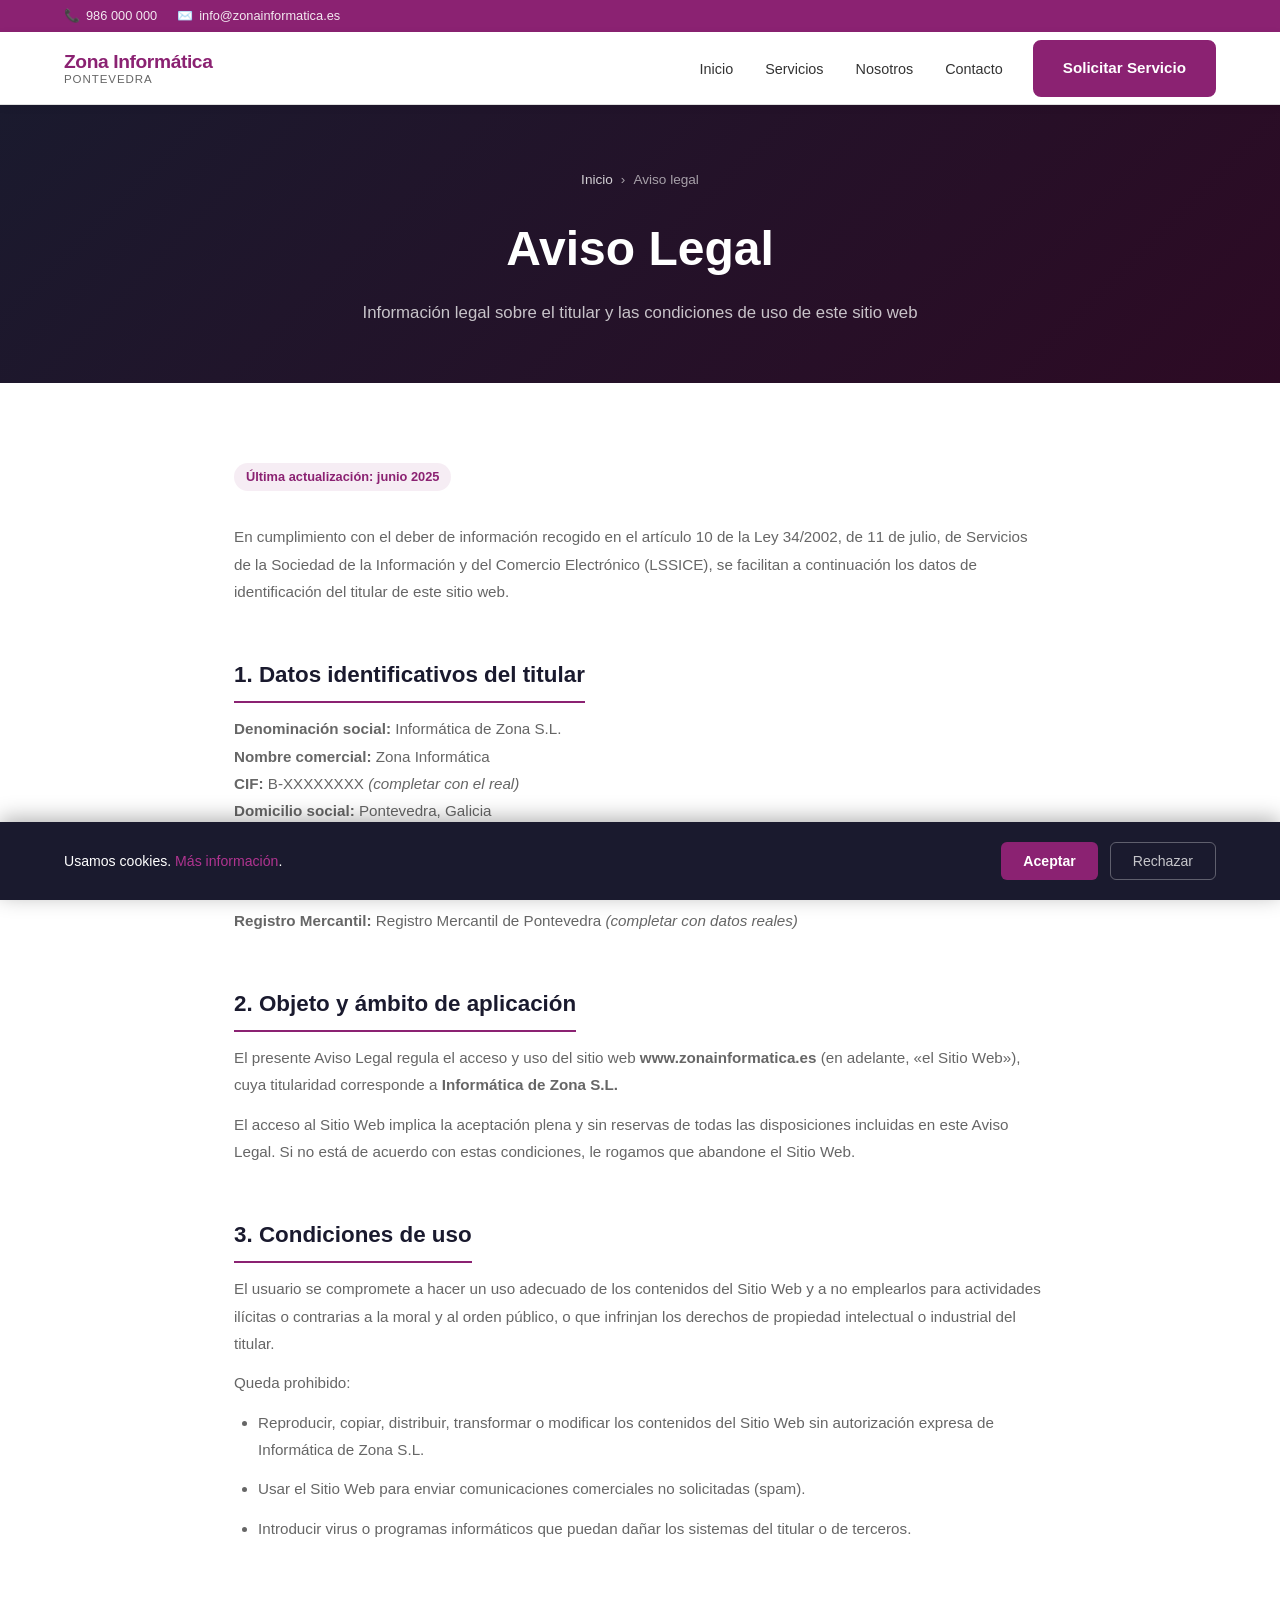
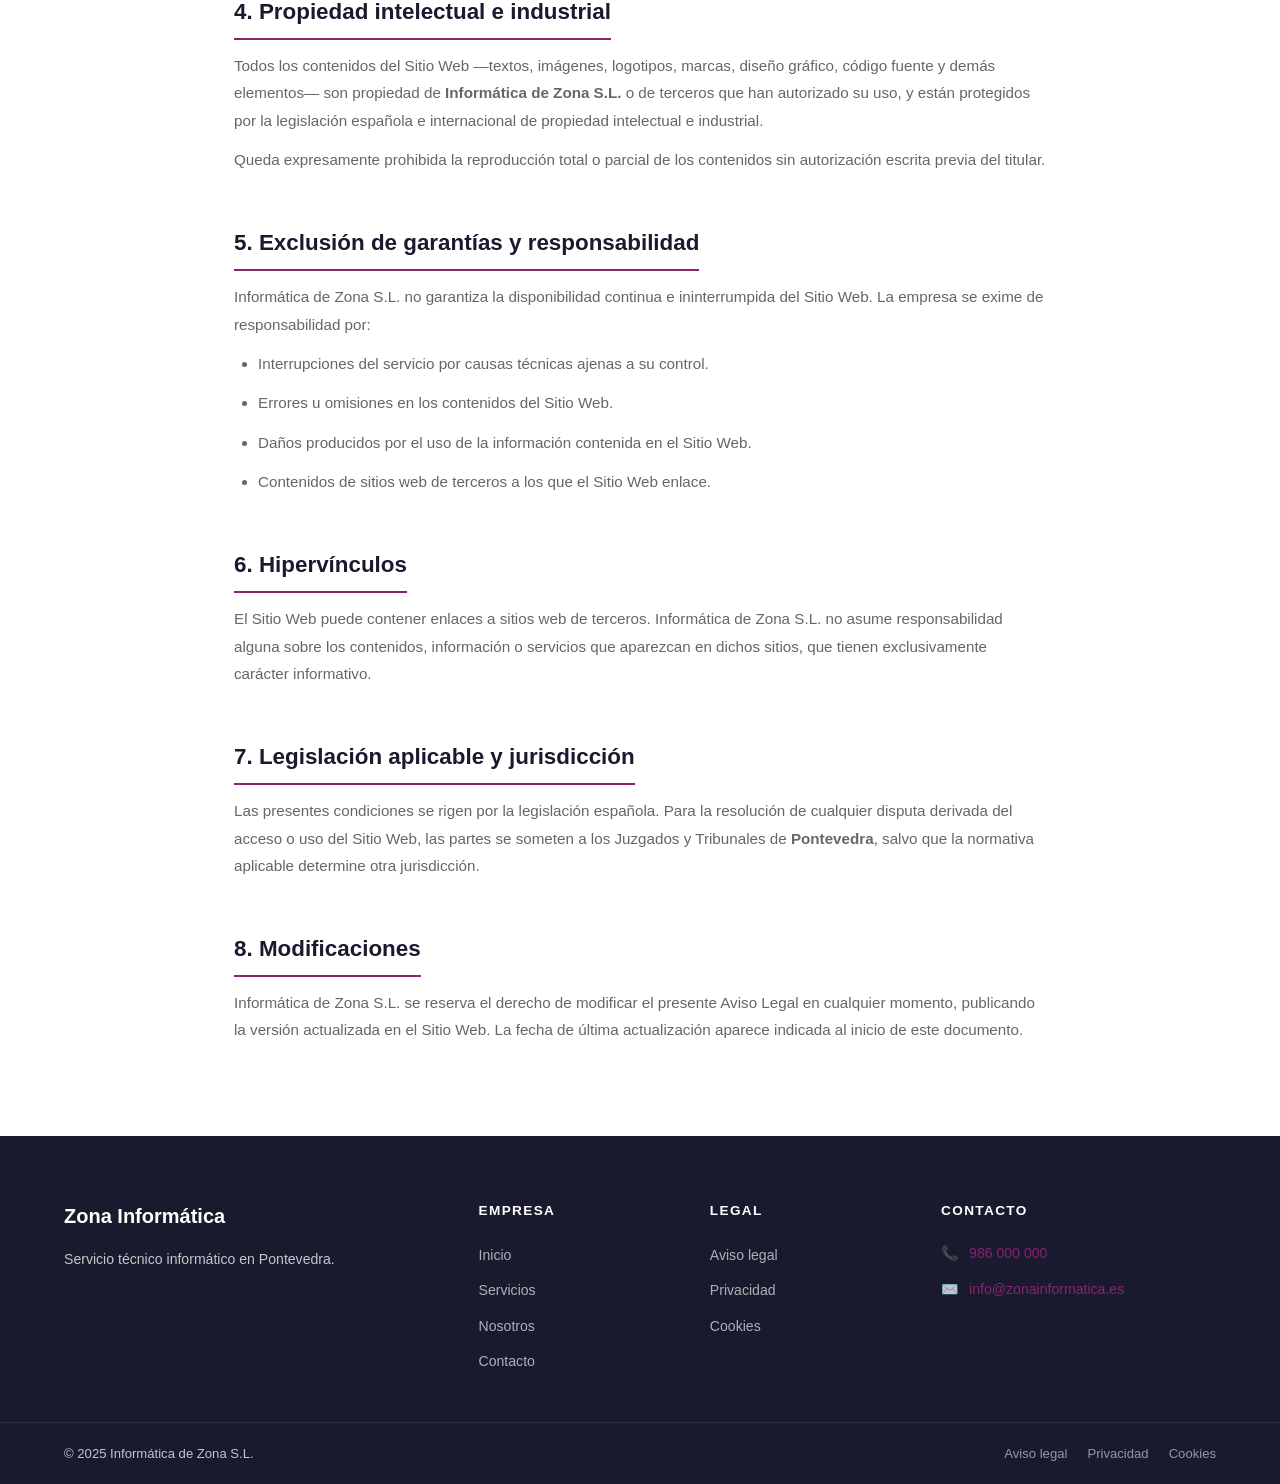
==== aviso-legal.html @ a635acf9 "Sitio web completo Zona Informática Pontevedra – Kit Digital Sitio web estático para Informática de " ====
<!DOCTYPE html>
<html lang="es">
<head>
  <meta charset="UTF-8">
  <meta name="viewport" content="width=device-width, initial-scale=1.0">
  <meta name="description" content="Aviso legal de Zona Informática Pontevedra (Informática de Zona S.L.). Información legal sobre la empresa, condiciones de uso y responsabilidades.">
  <meta name="robots" content="noindex, follow">
  <link rel="canonical" href="https://www.zonainformatica.es/aviso-legal.html">
  <link rel="stylesheet" href="css/style.css">
  <title>Aviso Legal | Zona Informática Pontevedra</title>
</head>
<body>

  <a class="skip-link" href="#main-content">Saltar al contenido principal</a>

  <div class="topbar">
    <div class="container">
      <div class="topbar__inner">
        <div class="topbar__contacts">
          <span class="topbar__item">📞 <a href="tel:+34986000000">986 000 000</a></span>
          <span class="topbar__item">✉️ <a href="mailto:info@zonainformatica.es">info@zonainformatica.es</a></span>
        </div>
      </div>
    </div>
  </div>

  <header class="site-header">
    <div class="container">
      <nav class="navbar" role="navigation" aria-label="Navegación principal">
        <a href="index.html" class="navbar__brand" aria-label="Zona Informática Pontevedra – Inicio">
          <img src="img/logo.png" alt="Logotipo Zona Informática" class="navbar__logo" width="48" height="48" onerror="this.style.display='none'">
          <div class="navbar__brand-text">
            <span class="navbar__brand-name">Zona Informática</span>
            <span class="navbar__brand-sub">Pontevedra</span>
          </div>
        </a>
        <button class="navbar__toggle" id="navToggle" aria-controls="mainNav" aria-expanded="false" aria-label="Abrir menú">
          <span></span><span></span><span></span>
        </button>
        <ul class="navbar__nav" id="mainNav">
          <li><a href="index.html" class="navbar__link">Inicio</a></li>
          <li><a href="servicios.html" class="navbar__link">Servicios</a></li>
          <li><a href="sobre-nosotros.html" class="navbar__link">Nosotros</a></li>
          <li><a href="contacto.html" class="navbar__link">Contacto</a></li>
          <li class="navbar__cta"><a href="contacto.html" class="btn btn--primary">Solicitar Servicio</a></li>
        </ul>
      </nav>
    </div>
  </header>

  <main id="main-content">

    <section class="page-hero">
      <div class="container">
        <nav class="page-hero__breadcrumb" aria-label="Ruta de navegación">
          <a href="index.html">Inicio</a>
          <span aria-hidden="true">›</span>
          <span aria-current="page">Aviso legal</span>
        </nav>
        <h1 class="page-hero__title">Aviso Legal</h1>
        <p class="page-hero__subtitle">Información legal sobre el titular y las condiciones de uso de este sitio web</p>
      </div>
    </section>

    <div class="legal-content">
      <span class="legal-update">Última actualización: junio 2025</span>

      <p>En cumplimiento con el deber de información recogido en el artículo 10 de la Ley 34/2002, de 11 de julio, de Servicios de la Sociedad de la Información y del Comercio Electrónico (LSSICE), se facilitan a continuación los datos de identificación del titular de este sitio web.</p>

      <h2>1. Datos identificativos del titular</h2>
      <p>
        <strong>Denominación social:</strong> Informática de Zona S.L.<br>
        <strong>Nombre comercial:</strong> Zona Informática<br>
        <strong>CIF:</strong> B-XXXXXXXX <em>(completar con el real)</em><br>
        <strong>Domicilio social:</strong> Pontevedra, Galicia<br>
        <strong>Teléfono:</strong> 986 000 000<br>
        <strong>Email:</strong> <a href="mailto:info@zonainformatica.es">info@zonainformatica.es</a><br>
        <strong>Sitio web:</strong> <a href="https://www.zonainformatica.es">www.zonainformatica.es</a><br>
        <strong>Registro Mercantil:</strong> Registro Mercantil de Pontevedra <em>(completar con datos reales)</em>
      </p>

      <h2>2. Objeto y ámbito de aplicación</h2>
      <p>El presente Aviso Legal regula el acceso y uso del sitio web <strong>www.zonainformatica.es</strong> (en adelante, «el Sitio Web»), cuya titularidad corresponde a <strong>Informática de Zona S.L.</strong></p>
      <p>El acceso al Sitio Web implica la aceptación plena y sin reservas de todas las disposiciones incluidas en este Aviso Legal. Si no está de acuerdo con estas condiciones, le rogamos que abandone el Sitio Web.</p>

      <h2>3. Condiciones de uso</h2>
      <p>El usuario se compromete a hacer un uso adecuado de los contenidos del Sitio Web y a no emplearlos para actividades ilícitas o contrarias a la moral y al orden público, o que infrinjan los derechos de propiedad intelectual o industrial del titular.</p>
      <p>Queda prohibido:</p>
      <ul>
        <li>Reproducir, copiar, distribuir, transformar o modificar los contenidos del Sitio Web sin autorización expresa de Informática de Zona S.L.</li>
        <li>Usar el Sitio Web para enviar comunicaciones comerciales no solicitadas (spam).</li>
        <li>Introducir virus o programas informáticos que puedan dañar los sistemas del titular o de terceros.</li>
      </ul>

      <h2>4. Propiedad intelectual e industrial</h2>
      <p>Todos los contenidos del Sitio Web —textos, imágenes, logotipos, marcas, diseño gráfico, código fuente y demás elementos— son propiedad de <strong>Informática de Zona S.L.</strong> o de terceros que han autorizado su uso, y están protegidos por la legislación española e internacional de propiedad intelectual e industrial.</p>
      <p>Queda expresamente prohibida la reproducción total o parcial de los contenidos sin autorización escrita previa del titular.</p>

      <h2>5. Exclusión de garantías y responsabilidad</h2>
      <p>Informática de Zona S.L. no garantiza la disponibilidad continua e ininterrumpida del Sitio Web. La empresa se exime de responsabilidad por:</p>
      <ul>
        <li>Interrupciones del servicio por causas técnicas ajenas a su control.</li>
        <li>Errores u omisiones en los contenidos del Sitio Web.</li>
        <li>Daños producidos por el uso de la información contenida en el Sitio Web.</li>
        <li>Contenidos de sitios web de terceros a los que el Sitio Web enlace.</li>
      </ul>

      <h2>6. Hipervínculos</h2>
      <p>El Sitio Web puede contener enlaces a sitios web de terceros. Informática de Zona S.L. no asume responsabilidad alguna sobre los contenidos, información o servicios que aparezcan en dichos sitios, que tienen exclusivamente carácter informativo.</p>

      <h2>7. Legislación aplicable y jurisdicción</h2>
      <p>Las presentes condiciones se rigen por la legislación española. Para la resolución de cualquier disputa derivada del acceso o uso del Sitio Web, las partes se someten a los Juzgados y Tribunales de <strong>Pontevedra</strong>, salvo que la normativa aplicable determine otra jurisdicción.</p>

      <h2>8. Modificaciones</h2>
      <p>Informática de Zona S.L. se reserva el derecho de modificar el presente Aviso Legal en cualquier momento, publicando la versión actualizada en el Sitio Web. La fecha de última actualización aparece indicada al inicio de este documento.</p>
    </div>

  </main>

  <footer class="site-footer">
    <div class="container">
      <div class="footer__main">
        <div class="footer__brand">
          <img src="img/logo.png" alt="Zona Informática" class="footer__logo" width="52" height="52" onerror="this.style.display='none'">
          <div class="footer__brand-name">Zona Informática</div>
          <p class="footer__tagline">Servicio técnico informático en Pontevedra.</p>
        </div>
        <div>
          <h3 class="footer__col-title">Empresa</h3>
          <ul class="footer__links">
            <li><a href="index.html">Inicio</a></li>
            <li><a href="servicios.html">Servicios</a></li>
            <li><a href="sobre-nosotros.html">Nosotros</a></li>
            <li><a href="contacto.html">Contacto</a></li>
          </ul>
        </div>
        <div>
          <h3 class="footer__col-title">Legal</h3>
          <ul class="footer__links">
            <li><a href="aviso-legal.html">Aviso legal</a></li>
            <li><a href="politica-privacidad.html">Privacidad</a></li>
            <li><a href="politica-cookies.html">Cookies</a></li>
          </ul>
        </div>
        <div>
          <h3 class="footer__col-title">Contacto</h3>
          <div class="footer__contact-items">
            <div class="footer__contact-item"><span aria-hidden="true">📞</span><a href="tel:+34986000000">986 000 000</a></div>
            <div class="footer__contact-item"><span aria-hidden="true">✉️</span><a href="mailto:info@zonainformatica.es">info@zonainformatica.es</a></div>
          </div>
        </div>
      </div>
    </div>
    <div class="footer__bottom">
      <div class="container">
        <div class="footer__bottom-inner">
          <p class="footer__copyright">© 2025 Informática de Zona S.L.</p>
          <nav class="footer__legal-links" aria-label="Legal">
            <a href="aviso-legal.html">Aviso legal</a>
            <a href="politica-privacidad.html">Privacidad</a>
            <a href="politica-cookies.html">Cookies</a>
          </nav>
        </div>
      </div>
    </div>
  </footer>

  <div class="cookie-banner" id="cookieBanner" role="dialog" aria-label="Aviso de cookies">
    <div class="container">
      <div class="cookie-banner__inner">
        <p class="cookie-banner__text">Usamos cookies. <a href="politica-cookies.html">Más información</a>.</p>
        <div class="cookie-banner__actions">
          <button class="btn--cookie-accept" id="cookieAccept">Aceptar</button>
          <button class="btn--cookie-reject" id="cookieReject">Rechazar</button>
        </div>
      </div>
    </div>
  </div>

  <script src="js/main.js"></script>
</body>
</html>
---- css/style.css ----
/* =============================================
   ZONA INFORMÁTICA PONTEVEDRA - Stylesheet
   Kit Digital - Sitio Web y Presencia Básica
   ============================================= */

/* --- Variables --- */
:root {
  --color-primary: #8B2272;
  --color-primary-dark: #6a1857;
  --color-primary-light: #b03490;
  --color-secondary: #5a5a5a;
  --color-accent: #c0306e;
  --color-white: #ffffff;
  --color-light: #f5f5f7;
  --color-dark: #1a1a2e;
  --color-text: #333333;
  --color-muted: #666666;
  --color-border: #e0e0e0;
  --font-main: 'Segoe UI', Roboto, Arial, sans-serif;
  --shadow-sm: 0 2px 8px rgba(0,0,0,0.08);
  --shadow-md: 0 4px 20px rgba(0,0,0,0.12);
  --shadow-lg: 0 8px 40px rgba(0,0,0,0.16);
  --radius: 8px;
  --transition: 0.3s ease;
  --max-width: 1200px;
}

/* --- Reset & Base --- */
*, *::before, *::after { box-sizing: border-box; margin: 0; padding: 0; }

html {
  scroll-behavior: smooth;
  font-size: 16px;
}

body {
  font-family: var(--font-main);
  color: var(--color-text);
  background: var(--color-white);
  line-height: 1.6;
}

img { max-width: 100%; height: auto; display: block; }
a { color: var(--color-primary); text-decoration: none; transition: color var(--transition); }
a:hover { color: var(--color-primary-dark); }
a:focus-visible { outline: 3px solid var(--color-primary); outline-offset: 2px; border-radius: 3px; }

ul { list-style: none; }

.sr-only {
  position: absolute; width: 1px; height: 1px;
  padding: 0; margin: -1px; overflow: hidden;
  clip: rect(0,0,0,0); border: 0;
}

/* --- Layout --- */
.container {
  width: 100%;
  max-width: var(--max-width);
  margin: 0 auto;
  padding: 0 24px;
}

.section { padding: 80px 0; }
.section--light { background: var(--color-light); }
.section--dark { background: var(--color-dark); color: var(--color-white); }
.section--primary { background: var(--color-primary); color: var(--color-white); }

.section__header { text-align: center; margin-bottom: 56px; }
.section__label {
  display: inline-block;
  font-size: 0.8rem;
  font-weight: 700;
  letter-spacing: 0.12em;
  text-transform: uppercase;
  color: var(--color-primary);
  background: rgba(139, 34, 114, 0.1);
  padding: 4px 14px;
  border-radius: 20px;
  margin-bottom: 12px;
}
.section--dark .section__label,
.section--primary .section__label {
  color: var(--color-white);
  background: rgba(255,255,255,0.15);
}

.section__title {
  font-size: clamp(1.8rem, 3vw, 2.4rem);
  font-weight: 700;
  color: var(--color-dark);
  line-height: 1.25;
  margin-bottom: 16px;
}
.section--dark .section__title,
.section--primary .section__title { color: var(--color-white); }

.section__subtitle {
  font-size: 1.05rem;
  color: var(--color-muted);
  max-width: 600px;
  margin: 0 auto;
}
.section--dark .section__subtitle,
.section--primary .section__subtitle { color: rgba(255,255,255,0.8); }

/* --- Buttons --- */
.btn {
  display: inline-flex;
  align-items: center;
  gap: 8px;
  padding: 14px 28px;
  border-radius: var(--radius);
  font-size: 0.95rem;
  font-weight: 600;
  cursor: pointer;
  transition: all var(--transition);
  border: 2px solid transparent;
  text-align: center;
  white-space: nowrap;
}

.btn--primary {
  background: var(--color-primary);
  color: var(--color-white);
  border-color: var(--color-primary);
}
.btn--primary:hover {
  background: var(--color-primary-dark);
  border-color: var(--color-primary-dark);
  color: var(--color-white);
  transform: translateY(-2px);
  box-shadow: var(--shadow-md);
}

.btn--outline {
  background: transparent;
  color: var(--color-white);
  border-color: var(--color-white);
}
.btn--outline:hover {
  background: var(--color-white);
  color: var(--color-primary);
  transform: translateY(-2px);
}

.btn--outline-dark {
  background: transparent;
  color: var(--color-primary);
  border-color: var(--color-primary);
}
.btn--outline-dark:hover {
  background: var(--color-primary);
  color: var(--color-white);
  transform: translateY(-2px);
}

.btn--lg { padding: 16px 36px; font-size: 1rem; }

/* --- Header / Navbar --- */
.site-header {
  position: sticky;
  top: 0;
  z-index: 1000;
  background: var(--color-white);
  border-bottom: 1px solid var(--color-border);
  box-shadow: var(--shadow-sm);
}

.navbar {
  display: flex;
  align-items: center;
  justify-content: space-between;
  height: 72px;
}

.navbar__brand {
  display: flex;
  align-items: center;
  gap: 12px;
  text-decoration: none;
}

.navbar__logo {
  width: 48px;
  height: 48px;
  object-fit: contain;
}

.navbar__brand-text { line-height: 1.2; }

.navbar__brand-name {
  display: block;
  font-size: 1.2rem;
  font-weight: 800;
  color: var(--color-primary);
  letter-spacing: -0.02em;
}

.navbar__brand-sub {
  display: block;
  font-size: 0.72rem;
  color: var(--color-muted);
  letter-spacing: 0.08em;
  text-transform: uppercase;
}

.navbar__nav { display: flex; align-items: center; gap: 4px; }

.navbar__link {
  padding: 8px 14px;
  border-radius: 6px;
  font-size: 0.9rem;
  font-weight: 500;
  color: var(--color-text);
  transition: all var(--transition);
}
.navbar__link:hover,
.navbar__link.active {
  background: rgba(139, 34, 114, 0.08);
  color: var(--color-primary);
}

.navbar__cta { margin-left: 12px; }

.navbar__toggle {
  display: none;
  flex-direction: column;
  gap: 5px;
  background: none;
  border: none;
  cursor: pointer;
  padding: 8px;
  border-radius: 6px;
}
.navbar__toggle span {
  display: block;
  width: 24px;
  height: 2px;
  background: var(--color-dark);
  border-radius: 2px;
  transition: all var(--transition);
}
.navbar__toggle[aria-expanded="true"] span:nth-child(1) { transform: translateY(7px) rotate(45deg); }
.navbar__toggle[aria-expanded="true"] span:nth-child(2) { opacity: 0; }
.navbar__toggle[aria-expanded="true"] span:nth-child(3) { transform: translateY(-7px) rotate(-45deg); }

/* --- Top bar --- */
.topbar {
  background: var(--color-primary);
  color: var(--color-white);
  font-size: 0.8rem;
  padding: 6px 0;
}
.topbar__inner {
  display: flex;
  align-items: center;
  justify-content: space-between;
  flex-wrap: wrap;
  gap: 8px;
}
.topbar a { color: var(--color-white); opacity: 0.9; }
.topbar a:hover { opacity: 1; }
.topbar__contacts { display: flex; gap: 20px; flex-wrap: wrap; }
.topbar__item { display: flex; align-items: center; gap: 6px; }
.topbar__social { display: flex; gap: 12px; }

/* --- Hero --- */
.hero {
  background: linear-gradient(135deg, var(--color-dark) 0%, #2d0a24 50%, var(--color-primary-dark) 100%);
  color: var(--color-white);
  padding: 100px 0 80px;
  position: relative;
  overflow: hidden;
}

.hero::before {
  content: '';
  position: absolute;
  top: -50%;
  right: -10%;
  width: 700px;
  height: 700px;
  background: radial-gradient(circle, rgba(139,34,114,0.3) 0%, transparent 70%);
  pointer-events: none;
}

.hero::after {
  content: '';
  position: absolute;
  bottom: -20%;
  left: -5%;
  width: 400px;
  height: 400px;
  background: radial-gradient(circle, rgba(192,48,110,0.15) 0%, transparent 70%);
  pointer-events: none;
}

.hero__inner {
  display: grid;
  grid-template-columns: 1fr 1fr;
  gap: 64px;
  align-items: center;
  position: relative;
  z-index: 1;
}

.hero__badge {
  display: inline-flex;
  align-items: center;
  gap: 8px;
  background: rgba(255,255,255,0.1);
  border: 1px solid rgba(255,255,255,0.2);
  padding: 6px 16px;
  border-radius: 20px;
  font-size: 0.8rem;
  font-weight: 600;
  letter-spacing: 0.06em;
  text-transform: uppercase;
  margin-bottom: 20px;
}

.hero__badge-dot {
  width: 8px;
  height: 8px;
  border-radius: 50%;
  background: #4ade80;
  box-shadow: 0 0 6px #4ade80;
  animation: pulse 2s infinite;
}

@keyframes pulse {
  0%, 100% { opacity: 1; }
  50% { opacity: 0.5; }
}

.hero__title {
  font-size: clamp(2rem, 4vw, 3.2rem);
  font-weight: 800;
  line-height: 1.15;
  margin-bottom: 20px;
  letter-spacing: -0.02em;
}

.hero__title em {
  font-style: normal;
  color: var(--color-primary-light);
}

.hero__text {
  font-size: 1.1rem;
  color: rgba(255,255,255,0.8);
  margin-bottom: 36px;
  max-width: 520px;
}

.hero__actions { display: flex; gap: 16px; flex-wrap: wrap; }

.hero__visual {
  display: flex;
  justify-content: center;
  align-items: center;
}

.hero__card-grid {
  display: grid;
  grid-template-columns: 1fr 1fr;
  gap: 16px;
  width: 100%;
  max-width: 420px;
}

.hero__stat-card {
  background: rgba(255,255,255,0.08);
  border: 1px solid rgba(255,255,255,0.12);
  border-radius: 12px;
  padding: 24px 20px;
  backdrop-filter: blur(10px);
  text-align: center;
}

.hero__stat-card:first-child {
  grid-column: 1 / -1;
  display: flex;
  align-items: center;
  gap: 16px;
  text-align: left;
  padding: 20px 24px;
}

.hero__stat-icon {
  font-size: 2rem;
  line-height: 1;
}

.hero__stat-number {
  font-size: 2rem;
  font-weight: 800;
  color: var(--color-white);
  line-height: 1;
}

.hero__stat-label {
  font-size: 0.8rem;
  color: rgba(255,255,255,0.65);
  margin-top: 4px;
}

/* --- Services Grid --- */
.services__grid {
  display: grid;
  grid-template-columns: repeat(3, 1fr);
  gap: 28px;
}

.service-card {
  background: var(--color-white);
  border: 1px solid var(--color-border);
  border-radius: 12px;
  padding: 36px 28px;
  transition: all var(--transition);
  position: relative;
  overflow: hidden;
}

.service-card::before {
  content: '';
  position: absolute;
  top: 0; left: 0; right: 0;
  height: 4px;
  background: var(--color-primary);
  transform: scaleX(0);
  transition: transform var(--transition);
  transform-origin: left;
}

.service-card:hover {
  border-color: rgba(139,34,114,0.3);
  box-shadow: var(--shadow-md);
  transform: translateY(-4px);
}

.service-card:hover::before { transform: scaleX(1); }

.service-card__icon {
  width: 60px;
  height: 60px;
  background: rgba(139,34,114,0.1);
  border-radius: 12px;
  display: flex;
  align-items: center;
  justify-content: center;
  font-size: 1.8rem;
  margin-bottom: 20px;
}

.service-card__title {
  font-size: 1.15rem;
  font-weight: 700;
  color: var(--color-dark);
  margin-bottom: 10px;
}

.service-card__text {
  font-size: 0.9rem;
  color: var(--color-muted);
  line-height: 1.65;
  margin-bottom: 20px;
}

.service-card__link {
  font-size: 0.88rem;
  font-weight: 600;
  color: var(--color-primary);
  display: inline-flex;
  align-items: center;
  gap: 4px;
}
.service-card__link:hover { gap: 8px; }

/* --- Why Us --- */
.why-grid {
  display: grid;
  grid-template-columns: 1fr 1fr;
  gap: 64px;
  align-items: center;
}

.why__features { display: flex; flex-direction: column; gap: 24px; }

.why__feature {
  display: flex;
  gap: 20px;
  padding: 20px;
  border-radius: var(--radius);
  transition: background var(--transition);
}
.why__feature:hover { background: rgba(139,34,114,0.05); }

.why__feature-icon {
  width: 48px;
  height: 48px;
  background: rgba(139,34,114,0.1);
  border-radius: 10px;
  display: flex;
  align-items: center;
  justify-content: center;
  font-size: 1.4rem;
  flex-shrink: 0;
}

.why__feature-title {
  font-size: 1rem;
  font-weight: 700;
  color: var(--color-dark);
  margin-bottom: 4px;
}

.why__feature-text { font-size: 0.9rem; color: var(--color-muted); }

.why__image {
  border-radius: 16px;
  overflow: hidden;
  box-shadow: var(--shadow-lg);
  background: linear-gradient(135deg, var(--color-primary) 0%, var(--color-dark) 100%);
  min-height: 420px;
  display: flex;
  align-items: center;
  justify-content: center;
  position: relative;
}

.why__image-placeholder {
  text-align: center;
  color: rgba(255,255,255,0.7);
  padding: 40px;
}

.why__image-placeholder .icon { font-size: 5rem; margin-bottom: 16px; }
.why__image-placeholder p { font-size: 1rem; }

/* --- Stats / Numbers --- */
.stats__grid {
  display: grid;
  grid-template-columns: repeat(4, 1fr);
  gap: 2px;
  border-radius: 12px;
  overflow: hidden;
  box-shadow: var(--shadow-md);
}

.stat-item {
  background: rgba(255,255,255,0.1);
  padding: 40px 24px;
  text-align: center;
}

.stat-item__number {
  font-size: 2.8rem;
  font-weight: 800;
  color: var(--color-white);
  line-height: 1;
  margin-bottom: 8px;
}

.stat-item__label {
  font-size: 0.85rem;
  color: rgba(255,255,255,0.75);
  font-weight: 500;
}

/* --- Testimonials --- */
.testimonials__grid {
  display: grid;
  grid-template-columns: repeat(3, 1fr);
  gap: 28px;
}

.testimonial-card {
  background: var(--color-white);
  border: 1px solid var(--color-border);
  border-radius: 12px;
  padding: 32px 28px;
  box-shadow: var(--shadow-sm);
}

.testimonial-card__stars {
  color: #f59e0b;
  font-size: 1rem;
  margin-bottom: 16px;
  letter-spacing: 2px;
}

.testimonial-card__text {
  font-size: 0.92rem;
  color: var(--color-text);
  line-height: 1.7;
  margin-bottom: 20px;
  font-style: italic;
}

.testimonial-card__author {
  display: flex;
  align-items: center;
  gap: 12px;
}

.testimonial-card__avatar {
  width: 44px;
  height: 44px;
  border-radius: 50%;
  background: var(--color-primary);
  display: flex;
  align-items: center;
  justify-content: center;
  color: white;
  font-weight: 700;
  font-size: 1rem;
  flex-shrink: 0;
}

.testimonial-card__name {
  font-weight: 700;
  font-size: 0.9rem;
  color: var(--color-dark);
}

.testimonial-card__role {
  font-size: 0.8rem;
  color: var(--color-muted);
}

/* --- CTA Banner --- */
.cta-banner {
  background: linear-gradient(135deg, var(--color-primary) 0%, var(--color-primary-dark) 100%);
  padding: 80px 0;
  text-align: center;
  color: var(--color-white);
}

.cta-banner__title {
  font-size: clamp(1.8rem, 3vw, 2.6rem);
  font-weight: 800;
  margin-bottom: 16px;
}

.cta-banner__text {
  font-size: 1.05rem;
  color: rgba(255,255,255,0.85);
  margin-bottom: 36px;
  max-width: 560px;
  margin-left: auto;
  margin-right: auto;
}

.cta-banner__actions { display: flex; justify-content: center; gap: 16px; flex-wrap: wrap; }

/* --- Contact Form --- */
.contact__grid {
  display: grid;
  grid-template-columns: 1fr 1.6fr;
  gap: 64px;
  align-items: start;
}

.contact__info { display: flex; flex-direction: column; gap: 32px; }

.contact__info-item { display: flex; gap: 16px; }

.contact__info-icon {
  width: 48px;
  height: 48px;
  background: rgba(139,34,114,0.1);
  border-radius: 10px;
  display: flex;
  align-items: center;
  justify-content: center;
  font-size: 1.3rem;
  flex-shrink: 0;
}

.contact__info-label {
  font-size: 0.8rem;
  font-weight: 700;
  text-transform: uppercase;
  letter-spacing: 0.08em;
  color: var(--color-primary);
  margin-bottom: 4px;
}

.contact__info-value {
  font-size: 0.95rem;
  color: var(--color-text);
  line-height: 1.5;
}

.contact__form {
  background: var(--color-white);
  border: 1px solid var(--color-border);
  border-radius: 16px;
  padding: 40px;
  box-shadow: var(--shadow-sm);
}

.form__row { display: grid; grid-template-columns: 1fr 1fr; gap: 20px; }
.form__group { display: flex; flex-direction: column; gap: 6px; margin-bottom: 20px; }
.form__group:last-child { margin-bottom: 0; }

.form__label {
  font-size: 0.85rem;
  font-weight: 600;
  color: var(--color-dark);
}

.form__label--required::after {
  content: ' *';
  color: var(--color-primary);
}

.form__input,
.form__select,
.form__textarea {
  width: 100%;
  padding: 12px 16px;
  border: 1.5px solid var(--color-border);
  border-radius: var(--radius);
  font-size: 0.95rem;
  font-family: var(--font-main);
  color: var(--color-text);
  background: var(--color-white);
  transition: border-color var(--transition), box-shadow var(--transition);
  -webkit-appearance: none;
}

.form__input:focus,
.form__select:focus,
.form__textarea:focus {
  outline: none;
  border-color: var(--color-primary);
  box-shadow: 0 0 0 3px rgba(139,34,114,0.12);
}

.form__textarea { resize: vertical; min-height: 140px; }

.form__checkbox-group { display: flex; align-items: flex-start; gap: 10px; }
.form__checkbox { width: 18px; height: 18px; accent-color: var(--color-primary); flex-shrink: 0; margin-top: 2px; cursor: pointer; }
.form__checkbox-label { font-size: 0.85rem; color: var(--color-muted); }

.form__submit { width: 100%; padding: 14px; font-size: 1rem; }

.form__success {
  display: none;
  background: #f0fdf4;
  border: 1px solid #bbf7d0;
  border-radius: var(--radius);
  padding: 16px 20px;
  color: #166534;
  font-size: 0.9rem;
  margin-top: 16px;
}

/* --- Map --- */
.map-section { padding: 0; }
.map-section iframe { width: 100%; height: 400px; border: none; display: block; }

/* --- Page Hero --- */
.page-hero {
  background: linear-gradient(135deg, var(--color-dark) 0%, #2d0a24 100%);
  color: var(--color-white);
  padding: 64px 0 56px;
  text-align: center;
}

.page-hero__breadcrumb {
  display: flex;
  align-items: center;
  justify-content: center;
  gap: 8px;
  font-size: 0.85rem;
  color: rgba(255,255,255,0.6);
  margin-bottom: 20px;
}

.page-hero__breadcrumb a { color: rgba(255,255,255,0.8); }
.page-hero__breadcrumb a:hover { color: var(--color-white); }

.page-hero__title {
  font-size: clamp(2rem, 4vw, 3rem);
  font-weight: 800;
  margin-bottom: 12px;
}

.page-hero__subtitle {
  font-size: 1.05rem;
  color: rgba(255,255,255,0.75);
  max-width: 560px;
  margin: 0 auto;
}

/* --- About Section --- */
.about__intro {
  display: grid;
  grid-template-columns: 1fr 1fr;
  gap: 64px;
  align-items: center;
  margin-bottom: 80px;
}

.about__text h2 {
  font-size: clamp(1.8rem, 3vw, 2.4rem);
  font-weight: 800;
  color: var(--color-dark);
  margin-bottom: 20px;
  line-height: 1.25;
}

.about__text p {
  font-size: 1rem;
  color: var(--color-muted);
  line-height: 1.8;
  margin-bottom: 16px;
}

.about__image {
  border-radius: 16px;
  overflow: hidden;
  min-height: 360px;
  background: linear-gradient(135deg, var(--color-primary) 0%, var(--color-dark) 100%);
  display: flex;
  align-items: center;
  justify-content: center;
  box-shadow: var(--shadow-lg);
}

.about__values {
  display: grid;
  grid-template-columns: repeat(3, 1fr);
  gap: 28px;
}

.value-card {
  background: var(--color-white);
  border: 1px solid var(--color-border);
  border-radius: 12px;
  padding: 32px 24px;
  text-align: center;
  transition: all var(--transition);
}
.value-card:hover { box-shadow: var(--shadow-md); transform: translateY(-4px); }

.value-card__icon {
  font-size: 2.5rem;
  margin-bottom: 16px;
}

.value-card__title {
  font-size: 1.05rem;
  font-weight: 700;
  color: var(--color-dark);
  margin-bottom: 8px;
}

.value-card__text { font-size: 0.88rem; color: var(--color-muted); line-height: 1.7; }

/* --- Services Detail Page --- */
.services-detail__grid {
  display: grid;
  grid-template-columns: repeat(2, 1fr);
  gap: 32px;
}

.service-detail-card {
  background: var(--color-white);
  border: 1px solid var(--color-border);
  border-radius: 16px;
  padding: 40px 36px;
  transition: all var(--transition);
}
.service-detail-card:hover { box-shadow: var(--shadow-md); border-color: rgba(139,34,114,0.3); }

.service-detail-card__header {
  display: flex;
  align-items: center;
  gap: 16px;
  margin-bottom: 20px;
}

.service-detail-card__icon {
  width: 64px;
  height: 64px;
  background: rgba(139,34,114,0.1);
  border-radius: 14px;
  display: flex;
  align-items: center;
  justify-content: center;
  font-size: 2rem;
  flex-shrink: 0;
}

.service-detail-card__title {
  font-size: 1.2rem;
  font-weight: 700;
  color: var(--color-dark);
}

.service-detail-card__text {
  font-size: 0.92rem;
  color: var(--color-muted);
  line-height: 1.75;
  margin-bottom: 24px;
}

.service-detail-card__list { display: flex; flex-direction: column; gap: 8px; }

.service-detail-card__list li {
  display: flex;
  align-items: flex-start;
  gap: 10px;
  font-size: 0.88rem;
  color: var(--color-text);
}

.service-detail-card__list li::before {
  content: '✓';
  color: var(--color-primary);
  font-weight: 700;
  flex-shrink: 0;
  margin-top: 1px;
}

/* --- Legal / Privacy Pages --- */
.legal-content {
  max-width: 860px;
  margin: 0 auto;
  padding: 80px 24px;
}

.legal-content h2 {
  font-size: 1.4rem;
  font-weight: 700;
  color: var(--color-dark);
  margin-top: 40px;
  margin-bottom: 12px;
  padding-bottom: 8px;
  border-bottom: 2px solid var(--color-primary);
  display: inline-block;
}

.legal-content h3 {
  font-size: 1.1rem;
  font-weight: 700;
  color: var(--color-dark);
  margin-top: 24px;
  margin-bottom: 8px;
}

.legal-content p,
.legal-content li {
  font-size: 0.95rem;
  color: var(--color-muted);
  line-height: 1.8;
  margin-bottom: 12px;
}

.legal-content ul { list-style: disc; padding-left: 24px; }
.legal-content table {
  width: 100%;
  border-collapse: collapse;
  margin: 24px 0;
  font-size: 0.88rem;
}
.legal-content th, .legal-content td {
  border: 1px solid var(--color-border);
  padding: 10px 14px;
  text-align: left;
}
.legal-content th {
  background: var(--color-light);
  font-weight: 700;
  color: var(--color-dark);
}

.legal-update {
  display: inline-block;
  background: rgba(139,34,114,0.08);
  color: var(--color-primary);
  padding: 4px 12px;
  border-radius: 20px;
  font-size: 0.8rem;
  font-weight: 600;
  margin-bottom: 32px;
}

/* --- Footer --- */
.site-footer {
  background: var(--color-dark);
  color: rgba(255,255,255,0.75);
}

.footer__main {
  padding: 64px 0 48px;
  display: grid;
  grid-template-columns: 2fr 1fr 1fr 1.5fr;
  gap: 48px;
}

.footer__brand { display: flex; flex-direction: column; gap: 16px; }

.footer__logo {
  width: 52px;
  height: 52px;
  object-fit: contain;
  filter: brightness(1.5);
}

.footer__brand-name {
  font-size: 1.25rem;
  font-weight: 800;
  color: var(--color-white);
}

.footer__tagline { font-size: 0.88rem; line-height: 1.6; max-width: 280px; }

.footer__social { display: flex; gap: 12px; margin-top: 8px; }

.footer__social-link {
  width: 38px;
  height: 38px;
  background: rgba(255,255,255,0.08);
  border-radius: 8px;
  display: flex;
  align-items: center;
  justify-content: center;
  color: rgba(255,255,255,0.75);
  font-size: 1rem;
  transition: all var(--transition);
  text-decoration: none;
}
.footer__social-link:hover { background: var(--color-primary); color: var(--color-white); }

.footer__col-title {
  font-size: 0.85rem;
  font-weight: 700;
  text-transform: uppercase;
  letter-spacing: 0.1em;
  color: var(--color-white);
  margin-bottom: 20px;
}

.footer__links { display: flex; flex-direction: column; gap: 10px; }

.footer__links a {
  font-size: 0.88rem;
  color: rgba(255,255,255,0.65);
  transition: color var(--transition);
}
.footer__links a:hover { color: var(--color-primary-light); }

.footer__contact-items { display: flex; flex-direction: column; gap: 14px; }

.footer__contact-item { display: flex; gap: 10px; font-size: 0.88rem; }
.footer__contact-icon { flex-shrink: 0; opacity: 0.6; margin-top: 1px; }

.footer__bottom {
  border-top: 1px solid rgba(255,255,255,0.08);
  padding: 20px 0;
}

.footer__bottom-inner {
  display: flex;
  align-items: center;
  justify-content: space-between;
  flex-wrap: wrap;
  gap: 12px;
}

.footer__copyright { font-size: 0.82rem; }

.footer__legal-links {
  display: flex;
  gap: 20px;
  flex-wrap: wrap;
}

.footer__legal-links a {
  font-size: 0.82rem;
  color: rgba(255,255,255,0.55);
}
.footer__legal-links a:hover { color: rgba(255,255,255,0.9); }

/* --- Cookie Banner --- */
.cookie-banner {
  position: fixed;
  bottom: 0;
  left: 0;
  right: 0;
  background: var(--color-dark);
  color: var(--color-white);
  padding: 20px 0;
  z-index: 9999;
  box-shadow: 0 -4px 20px rgba(0,0,0,0.3);
  transform: translateY(100%);
  transition: transform 0.4s ease;
}

.cookie-banner.is-visible { transform: translateY(0); }

.cookie-banner__inner {
  display: flex;
  align-items: center;
  justify-content: space-between;
  gap: 24px;
  flex-wrap: wrap;
}

.cookie-banner__text { font-size: 0.88rem; line-height: 1.6; max-width: 640px; }
.cookie-banner__text a { color: var(--color-primary-light); }

.cookie-banner__actions { display: flex; gap: 12px; flex-shrink: 0; flex-wrap: wrap; }

.btn--cookie-accept {
  background: var(--color-primary);
  color: white;
  border: none;
  padding: 10px 22px;
  border-radius: 6px;
  font-size: 0.88rem;
  font-weight: 600;
  cursor: pointer;
  transition: background var(--transition);
}
.btn--cookie-accept:hover { background: var(--color-primary-dark); }

.btn--cookie-reject {
  background: transparent;
  color: rgba(255,255,255,0.75);
  border: 1px solid rgba(255,255,255,0.3);
  padding: 10px 22px;
  border-radius: 6px;
  font-size: 0.88rem;
  cursor: pointer;
  transition: all var(--transition);
}
.btn--cookie-reject:hover { border-color: rgba(255,255,255,0.7); color: white; }

/* --- Whatsapp Button --- */
.whatsapp-float {
  position: fixed;
  bottom: 80px;
  right: 28px;
  z-index: 999;
  width: 56px;
  height: 56px;
  background: #25d366;
  border-radius: 50%;
  display: flex;
  align-items: center;
  justify-content: center;
  box-shadow: 0 4px 16px rgba(37,211,102,0.4);
  text-decoration: none;
  font-size: 1.6rem;
  transition: transform var(--transition), box-shadow var(--transition);
}
.whatsapp-float:hover { transform: scale(1.1); box-shadow: 0 6px 24px rgba(37,211,102,0.5); }

/* --- Accessibility --- */
.skip-link {
  position: absolute;
  top: -100%;
  left: 12px;
  background: var(--color-primary);
  color: white;
  padding: 10px 18px;
  border-radius: 0 0 8px 8px;
  font-size: 0.9rem;
  font-weight: 600;
  z-index: 9999;
  text-decoration: none;
}
.skip-link:focus { top: 0; }

/* --- Responsive --- */
@media (max-width: 1024px) {
  .hero__inner { grid-template-columns: 1fr; gap: 48px; }
  .hero__visual { display: none; }
  .services__grid { grid-template-columns: repeat(2, 1fr); }
  .stats__grid { grid-template-columns: repeat(2, 1fr); }
  .why-grid { grid-template-columns: 1fr; }
  .why__image { min-height: 300px; }
  .testimonials__grid { grid-template-columns: repeat(2, 1fr); }
  .about__intro { grid-template-columns: 1fr; }
  .about__image { min-height: 280px; }
  .about__values { grid-template-columns: repeat(2, 1fr); }
  .services-detail__grid { grid-template-columns: 1fr; }
  .footer__main { grid-template-columns: 1fr 1fr; gap: 36px; }
  .contact__grid { grid-template-columns: 1fr; }
}

@media (max-width: 768px) {
  .topbar__social { display: none; }
  .navbar__nav { display: none; flex-direction: column; position: absolute; top: 72px; left: 0; right: 0; background: white; border-top: 1px solid var(--color-border); padding: 16px 24px; box-shadow: var(--shadow-md); gap: 4px; }
  .navbar__nav.is-open { display: flex; }
  .navbar__toggle { display: flex; }
  .navbar__cta { display: none; }
  .services__grid { grid-template-columns: 1fr; }
  .stats__grid { grid-template-columns: 1fr 1fr; }
  .testimonials__grid { grid-template-columns: 1fr; }
  .about__values { grid-template-columns: 1fr; }
  .footer__main { grid-template-columns: 1fr; gap: 32px; }
  .form__row { grid-template-columns: 1fr; }
  .hero__actions { flex-direction: column; align-items: flex-start; }
  .section { padding: 60px 0; }
  .contact__form { padding: 28px 20px; }
  .footer__bottom-inner { flex-direction: column; align-items: flex-start; }
  .cookie-banner__inner { flex-direction: column; align-items: flex-start; }
}

@media (max-width: 480px) {
  .stats__grid { grid-template-columns: 1fr; }
  .hero { padding: 72px 0 60px; }
}

/* --- Print --- */
@media print {
  .site-header, .site-footer, .cookie-banner, .whatsapp-float, .topbar { display: none; }
  body { font-size: 12pt; }
  a[href]::after { content: " (" attr(href) ")"; font-size: 0.8em; }
}
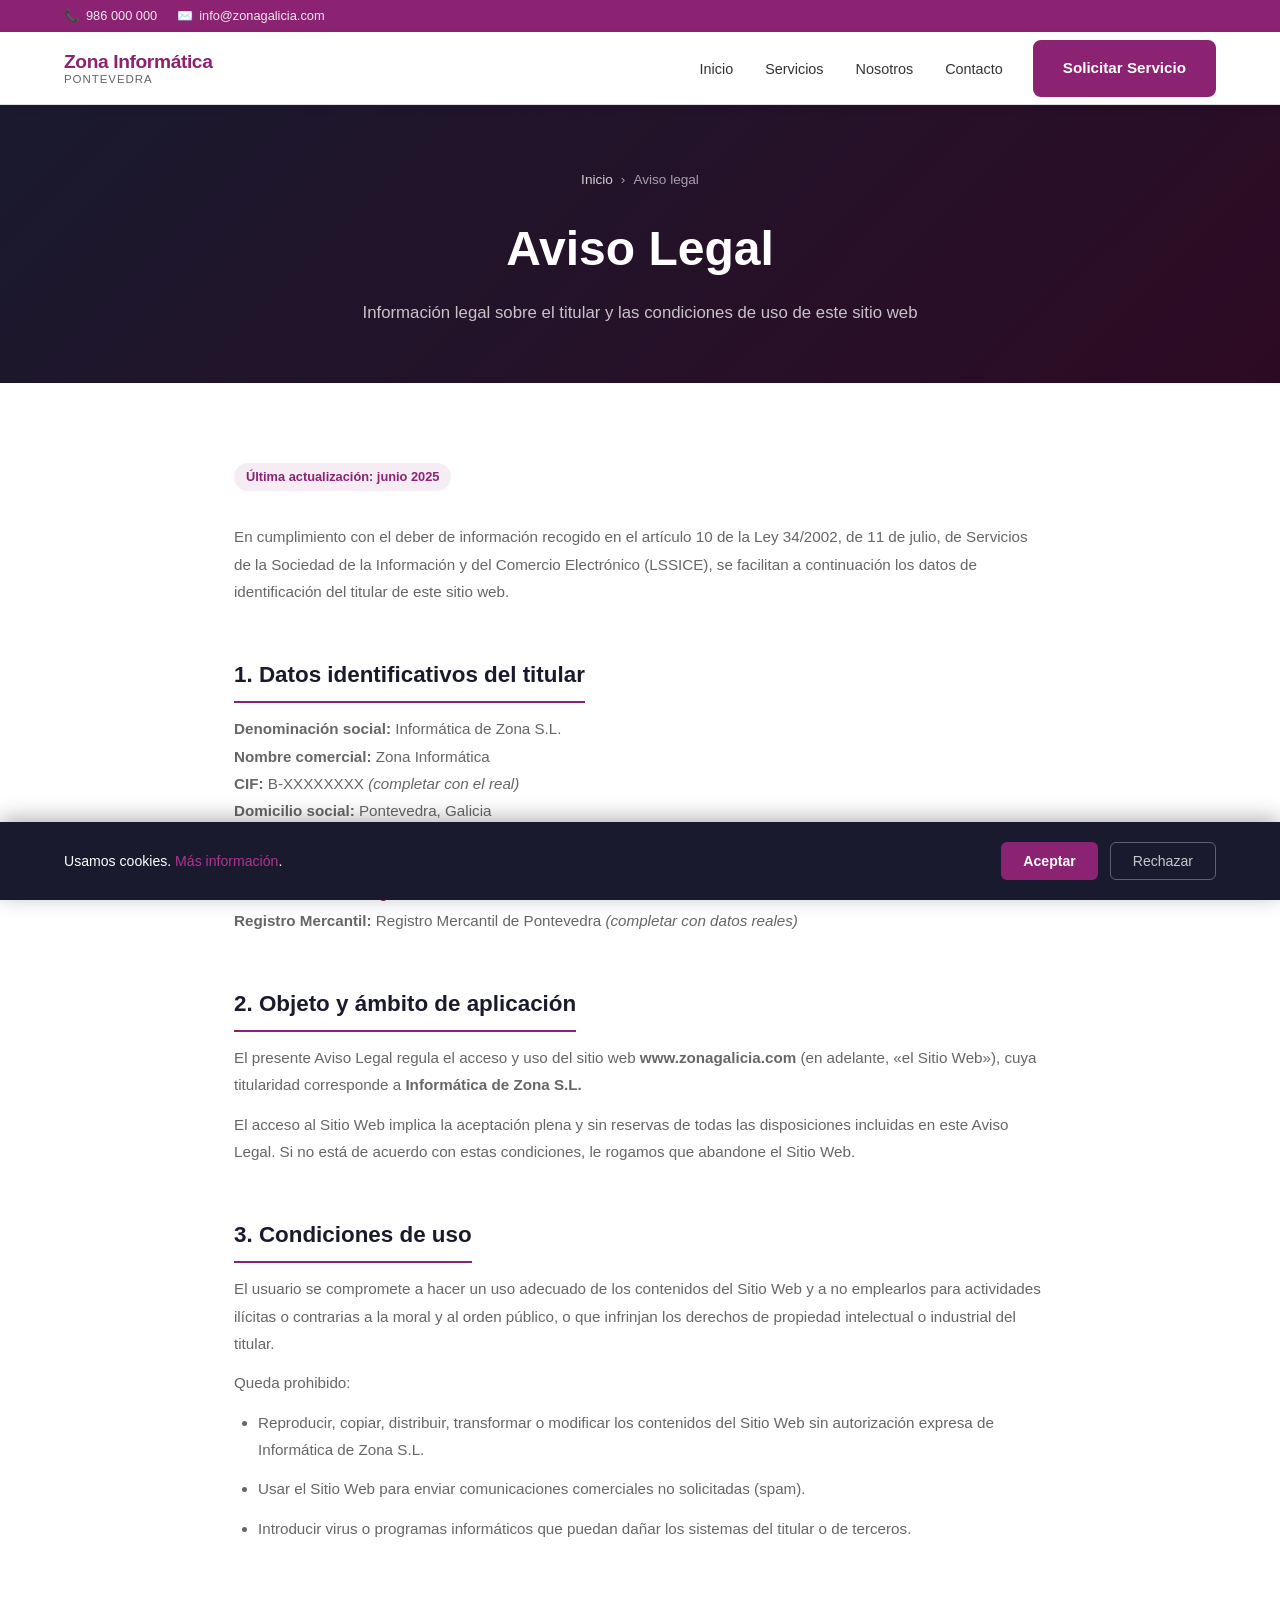
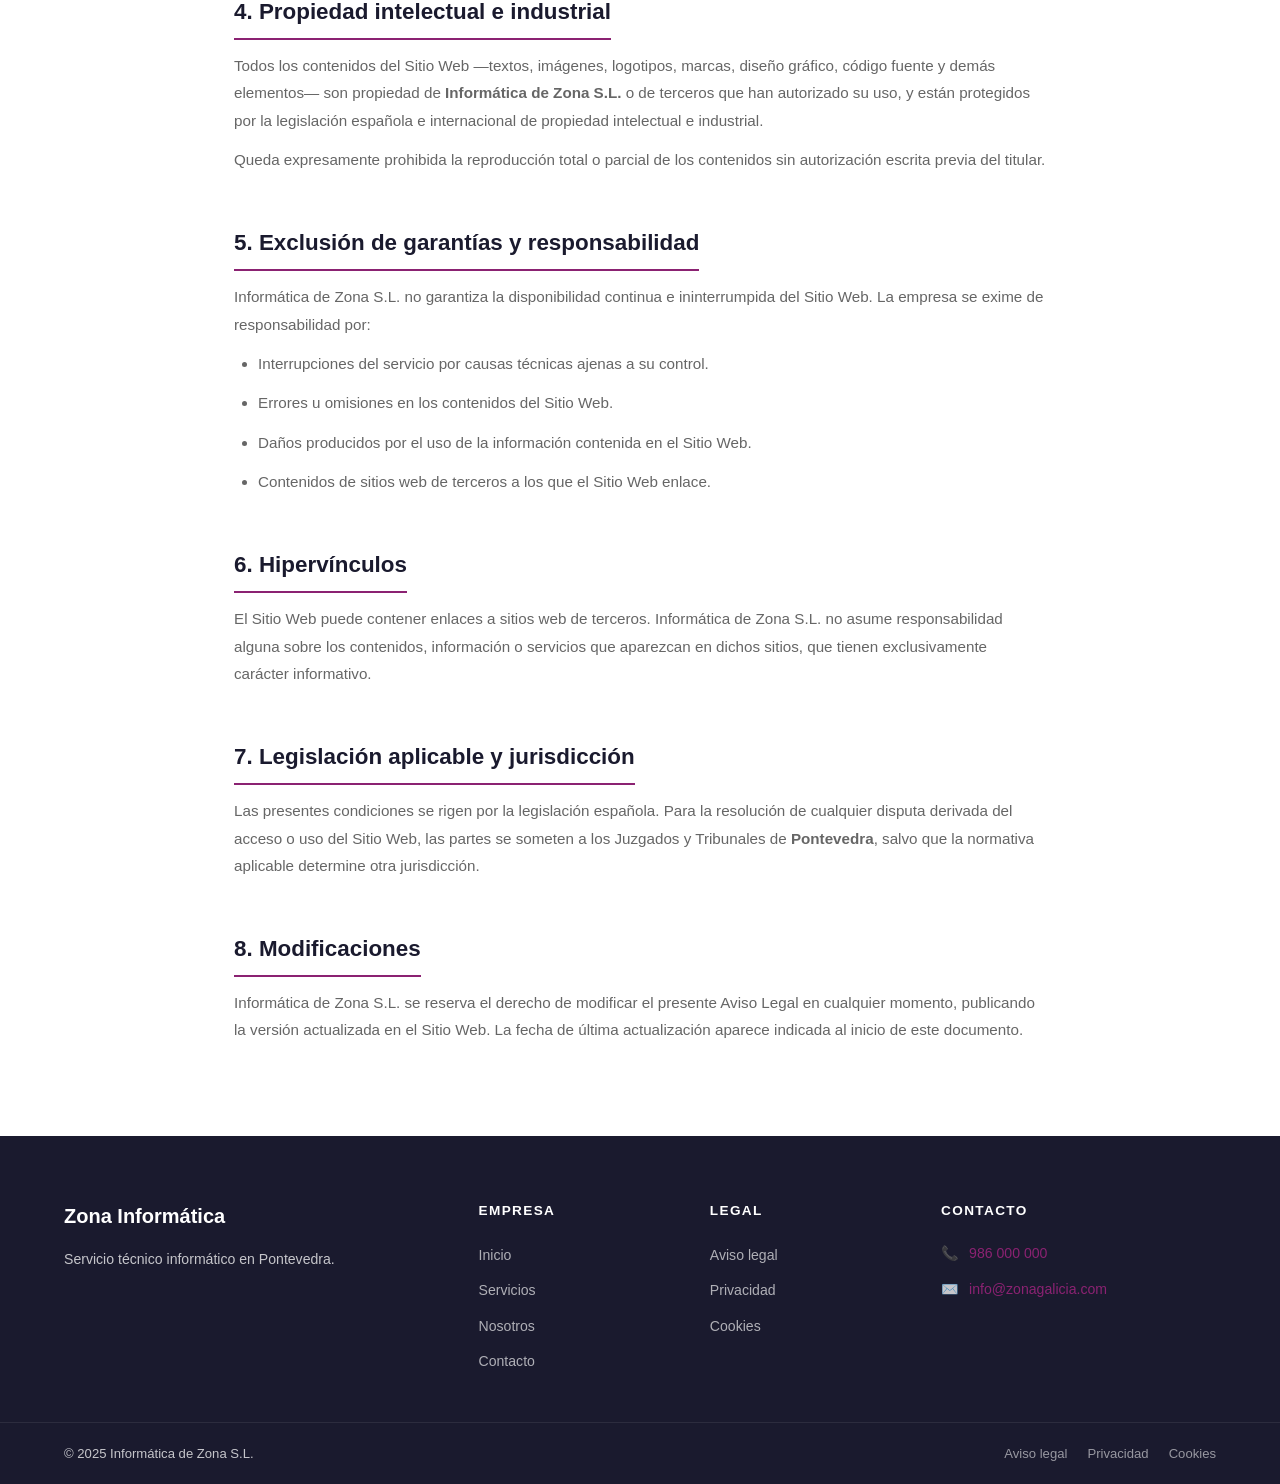
==== commit 4cf59fad: "Actualizar dominio de zonainformatica.es a zonagalicia.com Reemplazado el dominio en todos los archi" ====
--- a/aviso-legal.html
+++ b/aviso-legal.html
@@ -5,7 +5,7 @@
   <meta name="viewport" content="width=device-width, initial-scale=1.0">
   <meta name="description" content="Aviso legal de Zona Informática Pontevedra (Informática de Zona S.L.). Información legal sobre la empresa, condiciones de uso y responsabilidades.">
   <meta name="robots" content="noindex, follow">
-  <link rel="canonical" href="https://www.zonainformatica.es/aviso-legal.html">
+  <link rel="canonical" href="https://www.zonagalicia.com/aviso-legal.html">
   <link rel="stylesheet" href="css/style.css">
   <title>Aviso Legal | Zona Informática Pontevedra</title>
 </head>
@@ -18,7 +18,7 @@
       <div class="topbar__inner">
         <div class="topbar__contacts">
           <span class="topbar__item">📞 <a href="tel:+34986000000">986 000 000</a></span>
-          <span class="topbar__item">✉️ <a href="mailto:info@zonainformatica.es">info@zonainformatica.es</a></span>
+          <span class="topbar__item">✉️ <a href="mailto:info@zonagalicia.com">info@zonagalicia.com</a></span>
         </div>
       </div>
     </div>
@@ -74,13 +74,13 @@
         <strong>CIF:</strong> B-XXXXXXXX <em>(completar con el real)</em><br>
         <strong>Domicilio social:</strong> Pontevedra, Galicia<br>
         <strong>Teléfono:</strong> 986 000 000<br>
-        <strong>Email:</strong> <a href="mailto:info@zonainformatica.es">info@zonainformatica.es</a><br>
-        <strong>Sitio web:</strong> <a href="https://www.zonainformatica.es">www.zonainformatica.es</a><br>
+        <strong>Email:</strong> <a href="mailto:info@zonagalicia.com">info@zonagalicia.com</a><br>
+        <strong>Sitio web:</strong> <a href="https://www.zonagalicia.com">www.zonagalicia.com</a><br>
         <strong>Registro Mercantil:</strong> Registro Mercantil de Pontevedra <em>(completar con datos reales)</em>
       </p>
 
       <h2>2. Objeto y ámbito de aplicación</h2>
-      <p>El presente Aviso Legal regula el acceso y uso del sitio web <strong>www.zonainformatica.es</strong> (en adelante, «el Sitio Web»), cuya titularidad corresponde a <strong>Informática de Zona S.L.</strong></p>
+      <p>El presente Aviso Legal regula el acceso y uso del sitio web <strong>www.zonagalicia.com</strong> (en adelante, «el Sitio Web»), cuya titularidad corresponde a <strong>Informática de Zona S.L.</strong></p>
       <p>El acceso al Sitio Web implica la aceptación plena y sin reservas de todas las disposiciones incluidas en este Aviso Legal. Si no está de acuerdo con estas condiciones, le rogamos que abandone el Sitio Web.</p>
 
       <h2>3. Condiciones de uso</h2>
@@ -146,7 +146,7 @@
           <h3 class="footer__col-title">Contacto</h3>
           <div class="footer__contact-items">
             <div class="footer__contact-item"><span aria-hidden="true">📞</span><a href="tel:+34986000000">986 000 000</a></div>
-            <div class="footer__contact-item"><span aria-hidden="true">✉️</span><a href="mailto:info@zonainformatica.es">info@zonainformatica.es</a></div>
+            <div class="footer__contact-item"><span aria-hidden="true">✉️</span><a href="mailto:info@zonagalicia.com">info@zonagalicia.com</a></div>
           </div>
         </div>
       </div>
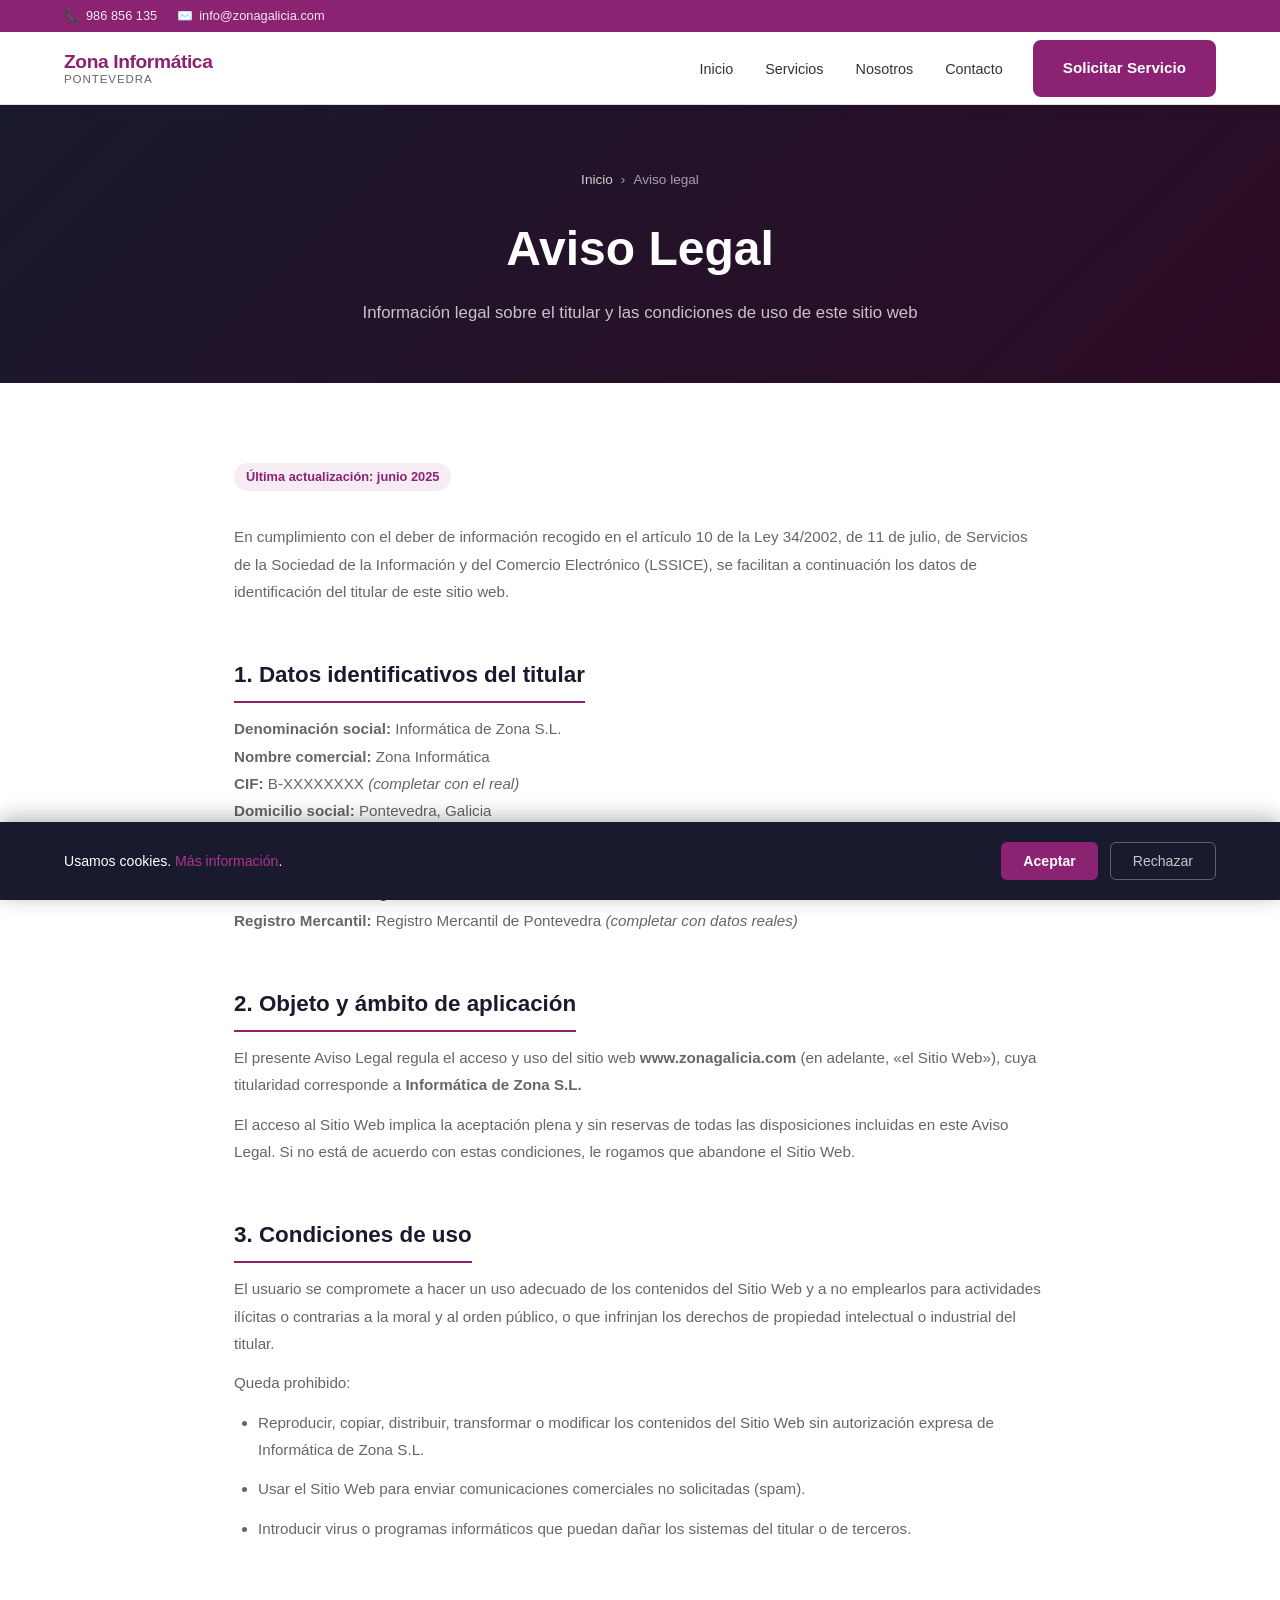
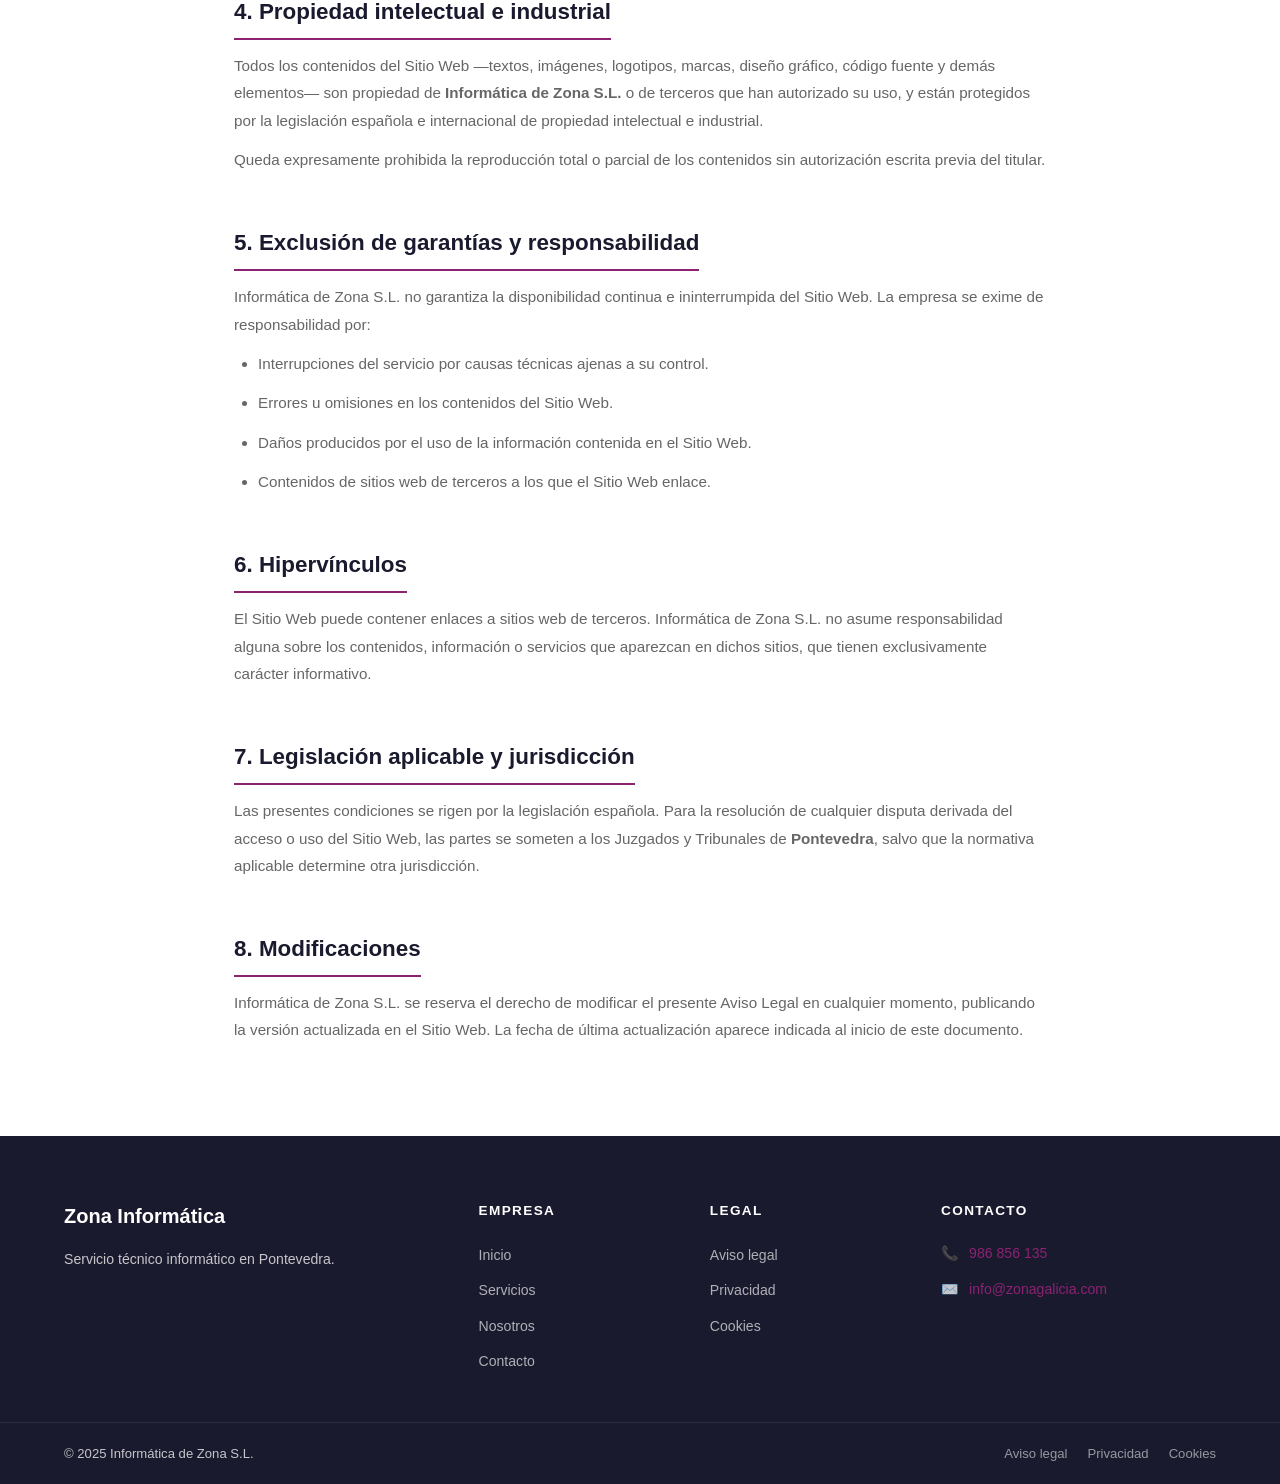
==== commit 7b010eba: "Actualizar teléfono real y sustituir testimonios por widget Trustpilot - Teléfono actualizado a 986 " ====
--- a/aviso-legal.html
+++ b/aviso-legal.html
@@ -17,7 +17,7 @@
     <div class="container">
       <div class="topbar__inner">
         <div class="topbar__contacts">
-          <span class="topbar__item">📞 <a href="tel:+34986000000">986 000 000</a></span>
+          <span class="topbar__item">📞 <a href="tel:+34986856135">986 856 135</a></span>
           <span class="topbar__item">✉️ <a href="mailto:info@zonagalicia.com">info@zonagalicia.com</a></span>
         </div>
       </div>
@@ -73,7 +73,7 @@
         <strong>Nombre comercial:</strong> Zona Informática<br>
         <strong>CIF:</strong> B-XXXXXXXX <em>(completar con el real)</em><br>
         <strong>Domicilio social:</strong> Pontevedra, Galicia<br>
-        <strong>Teléfono:</strong> 986 000 000<br>
+        <strong>Teléfono:</strong> 986 856 135<br>
         <strong>Email:</strong> <a href="mailto:info@zonagalicia.com">info@zonagalicia.com</a><br>
         <strong>Sitio web:</strong> <a href="https://www.zonagalicia.com">www.zonagalicia.com</a><br>
         <strong>Registro Mercantil:</strong> Registro Mercantil de Pontevedra <em>(completar con datos reales)</em>
@@ -145,7 +145,7 @@
         <div>
           <h3 class="footer__col-title">Contacto</h3>
           <div class="footer__contact-items">
-            <div class="footer__contact-item"><span aria-hidden="true">📞</span><a href="tel:+34986000000">986 000 000</a></div>
+            <div class="footer__contact-item"><span aria-hidden="true">📞</span><a href="tel:+34986856135">986 856 135</a></div>
             <div class="footer__contact-item"><span aria-hidden="true">✉️</span><a href="mailto:info@zonagalicia.com">info@zonagalicia.com</a></div>
           </div>
         </div>
--- a/css/style.css
+++ b/css/style.css
@@ -536,7 +536,7 @@
   padding: 40px;
 }
 
-.why__image-placeholder .icon { font-size: 5rem; margin-bottom: 16px; }
+.why__image-placeholder svg { margin: 0 auto 16px; display: block; }
 .why__image-placeholder p { font-size: 1rem; }
 
 /* --- Stats / Numbers --- */
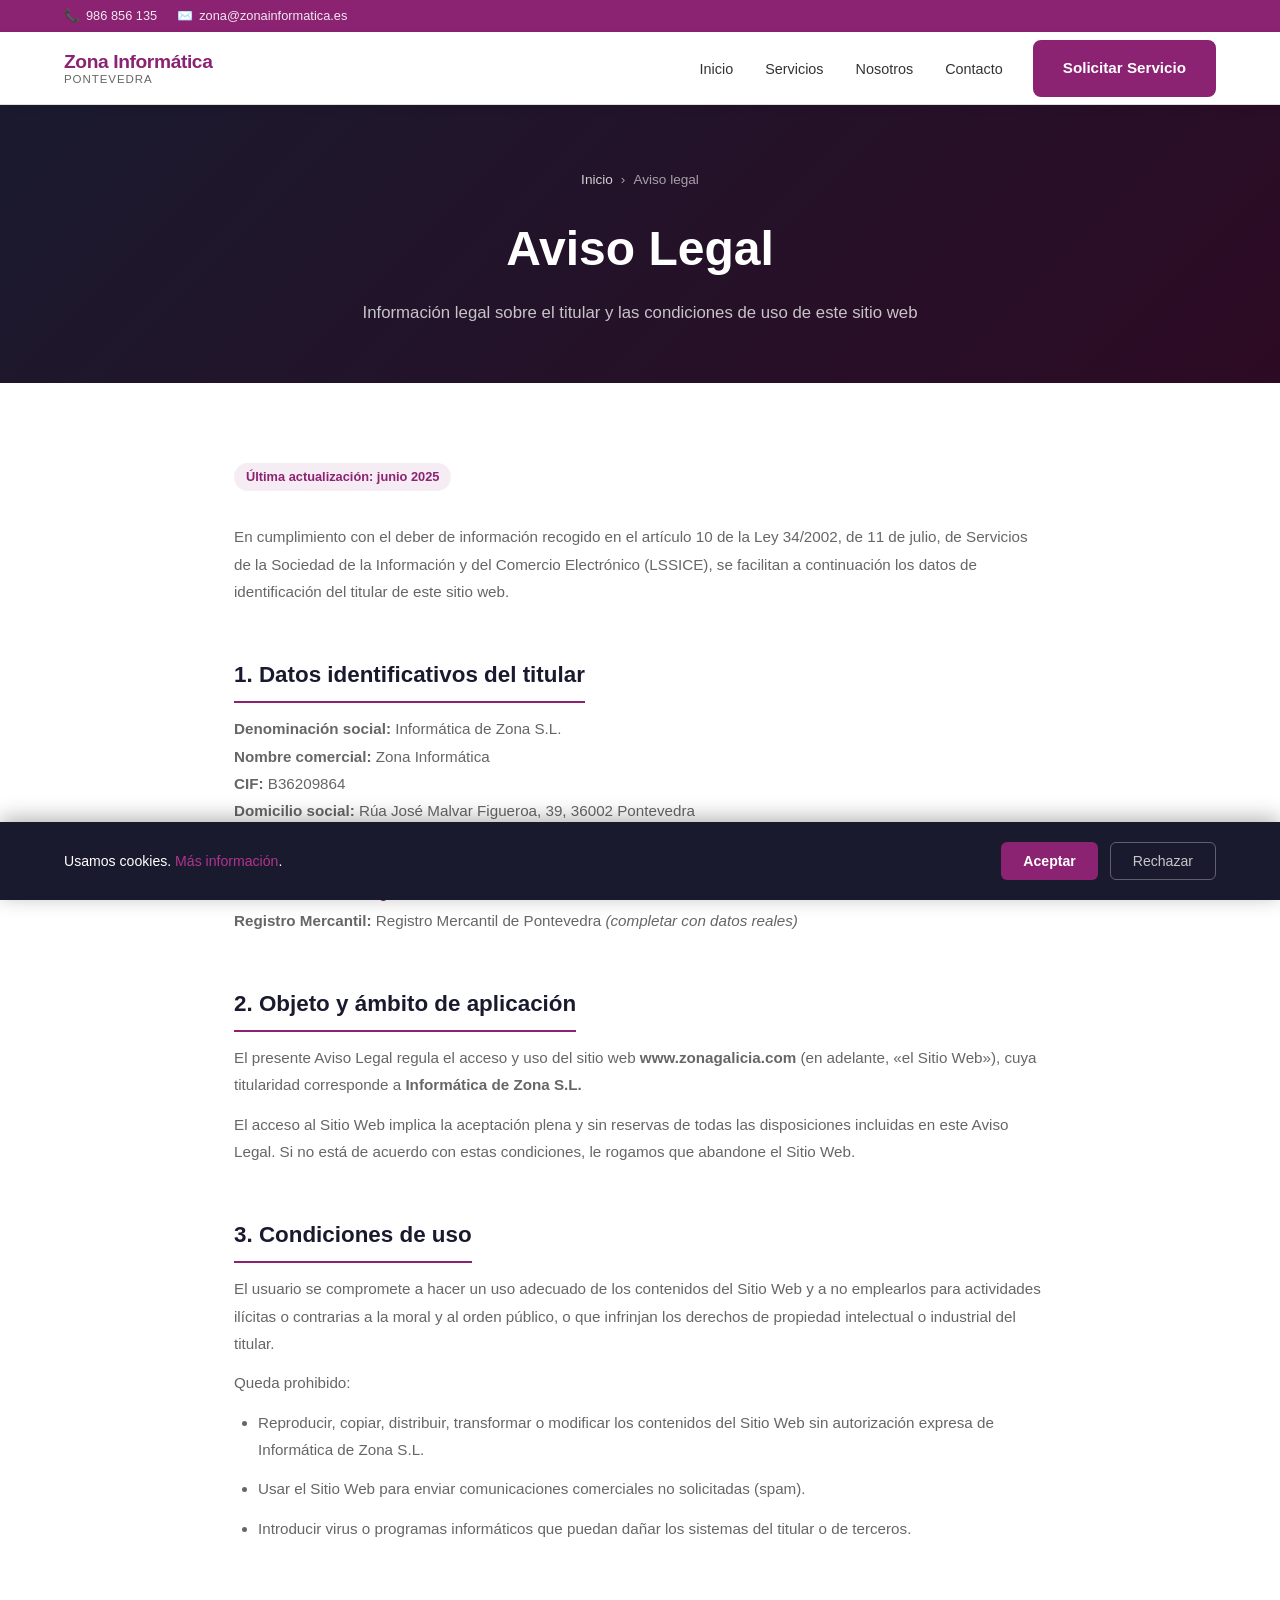
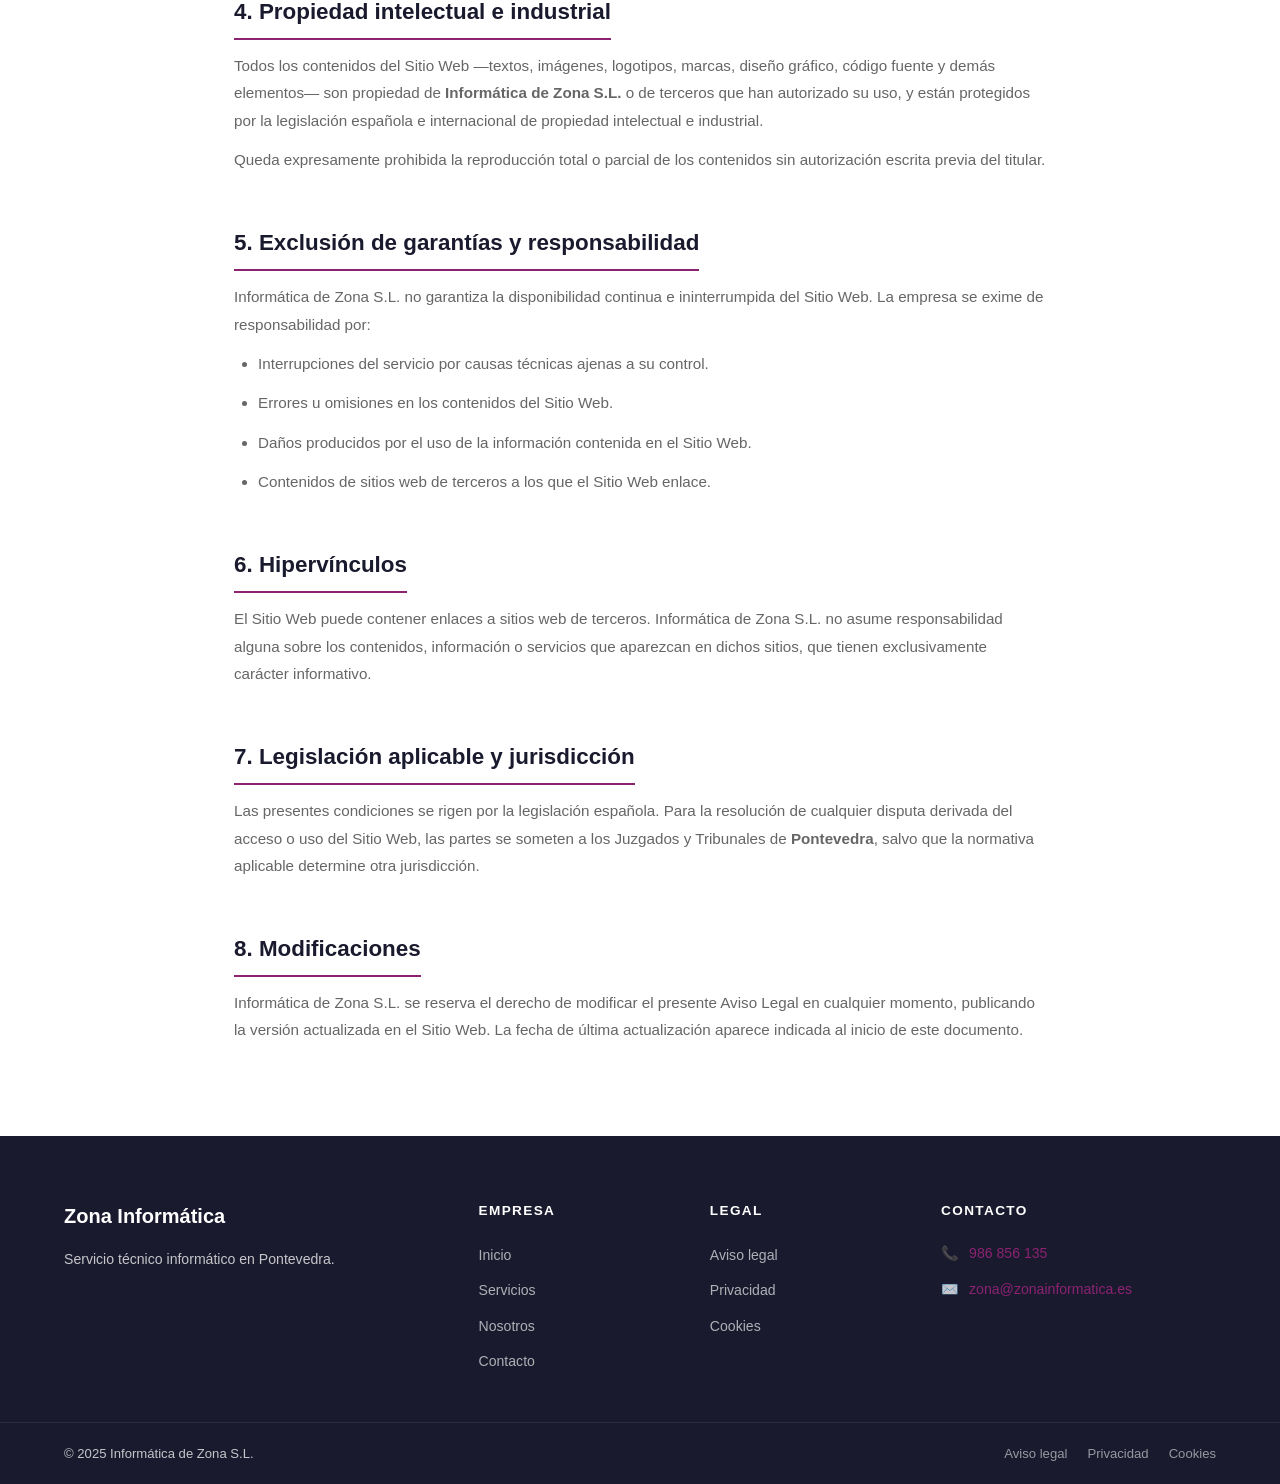
==== commit 53721195: "Actualizar datos reales: email, CIF, dirección y Schema.org - Email: info@zonagalicia.com → zona@zon" ====
--- a/aviso-legal.html
+++ b/aviso-legal.html
@@ -18,7 +18,7 @@
       <div class="topbar__inner">
         <div class="topbar__contacts">
           <span class="topbar__item">📞 <a href="tel:+34986856135">986 856 135</a></span>
-          <span class="topbar__item">✉️ <a href="mailto:info@zonagalicia.com">info@zonagalicia.com</a></span>
+          <span class="topbar__item">✉️ <a href="mailto:zona@zonainformatica.es">zona@zonainformatica.es</a></span>
         </div>
       </div>
     </div>
@@ -71,10 +71,10 @@
       <p>
         <strong>Denominación social:</strong> Informática de Zona S.L.<br>
         <strong>Nombre comercial:</strong> Zona Informática<br>
-        <strong>CIF:</strong> B-XXXXXXXX <em>(completar con el real)</em><br>
-        <strong>Domicilio social:</strong> Pontevedra, Galicia<br>
+        <strong>CIF:</strong> B36209864<br>
+        <strong>Domicilio social:</strong> Rúa José Malvar Figueroa, 39, 36002 Pontevedra<br>
         <strong>Teléfono:</strong> 986 856 135<br>
-        <strong>Email:</strong> <a href="mailto:info@zonagalicia.com">info@zonagalicia.com</a><br>
+        <strong>Email:</strong> <a href="mailto:zona@zonainformatica.es">zona@zonainformatica.es</a><br>
         <strong>Sitio web:</strong> <a href="https://www.zonagalicia.com">www.zonagalicia.com</a><br>
         <strong>Registro Mercantil:</strong> Registro Mercantil de Pontevedra <em>(completar con datos reales)</em>
       </p>
@@ -146,7 +146,7 @@
           <h3 class="footer__col-title">Contacto</h3>
           <div class="footer__contact-items">
             <div class="footer__contact-item"><span aria-hidden="true">📞</span><a href="tel:+34986856135">986 856 135</a></div>
-            <div class="footer__contact-item"><span aria-hidden="true">✉️</span><a href="mailto:info@zonagalicia.com">info@zonagalicia.com</a></div>
+            <div class="footer__contact-item"><span aria-hidden="true">✉️</span><a href="mailto:zona@zonainformatica.es">zona@zonainformatica.es</a></div>
           </div>
         </div>
       </div>
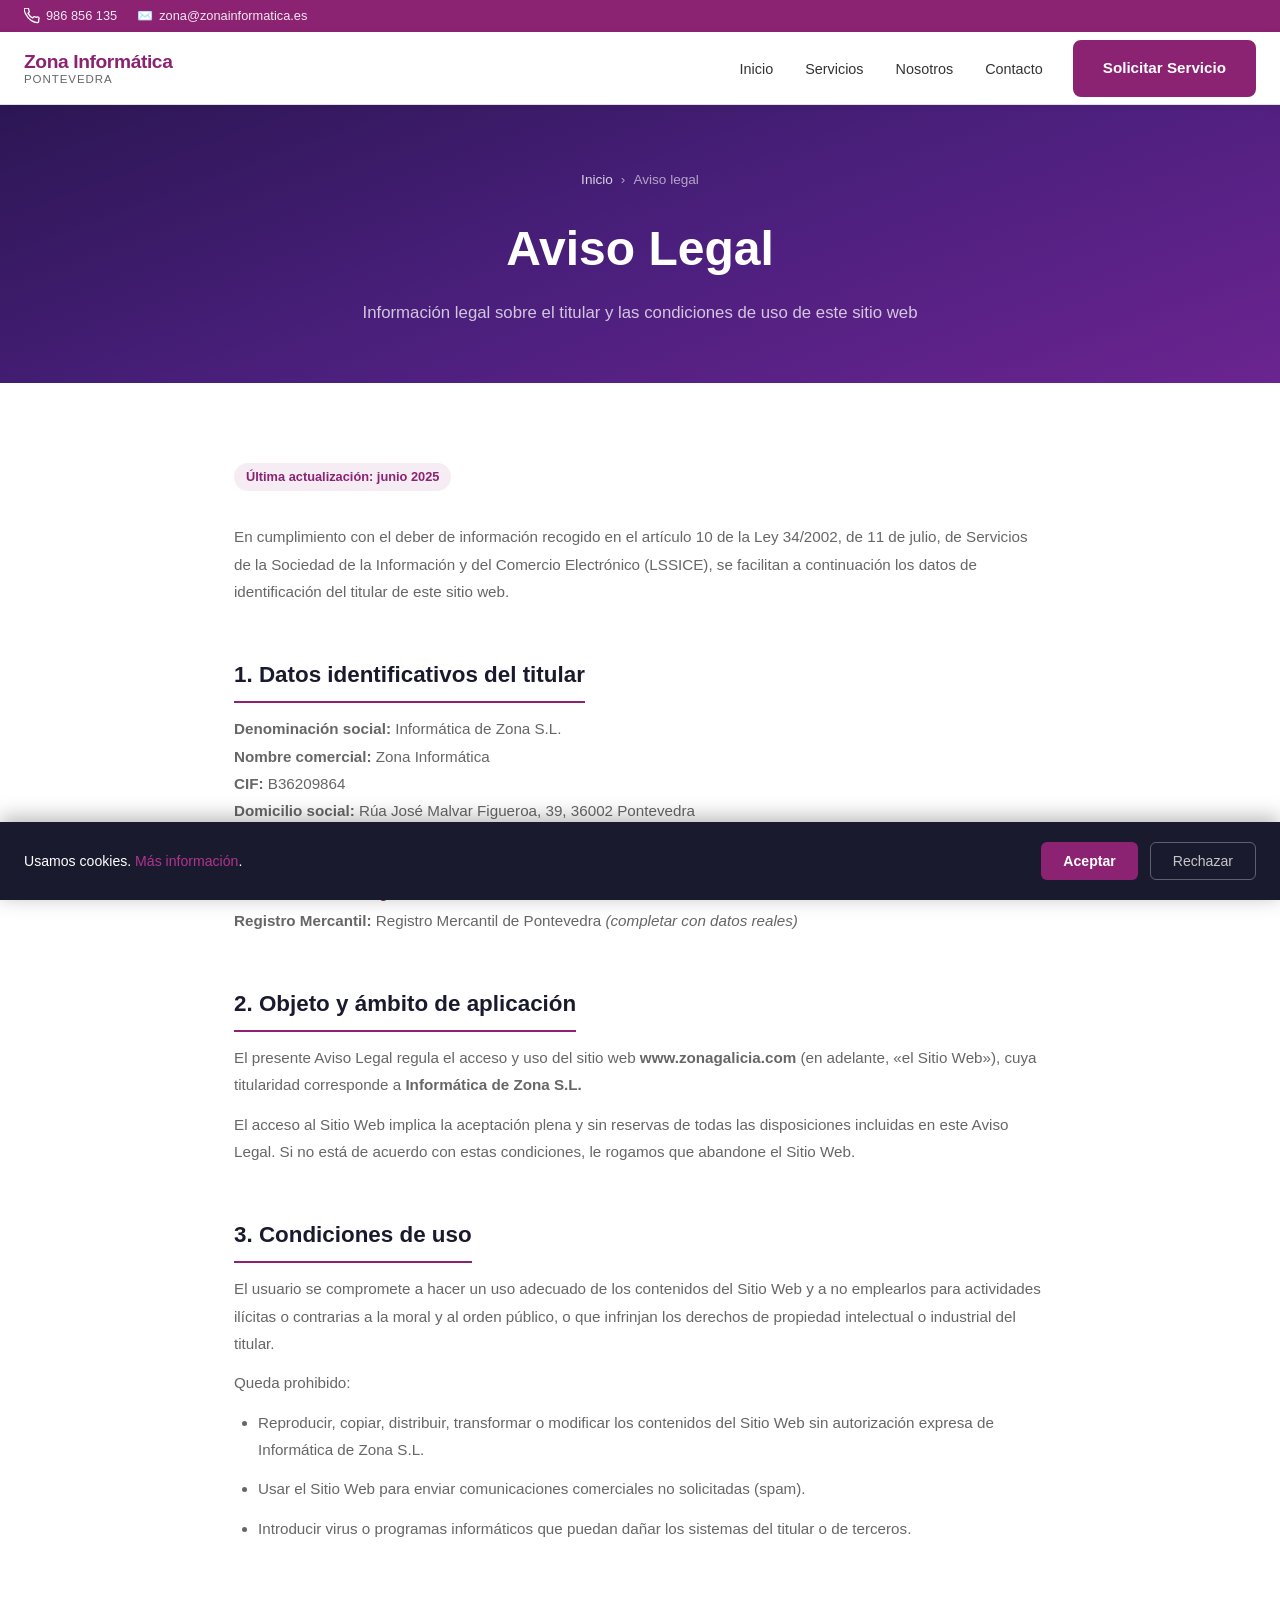
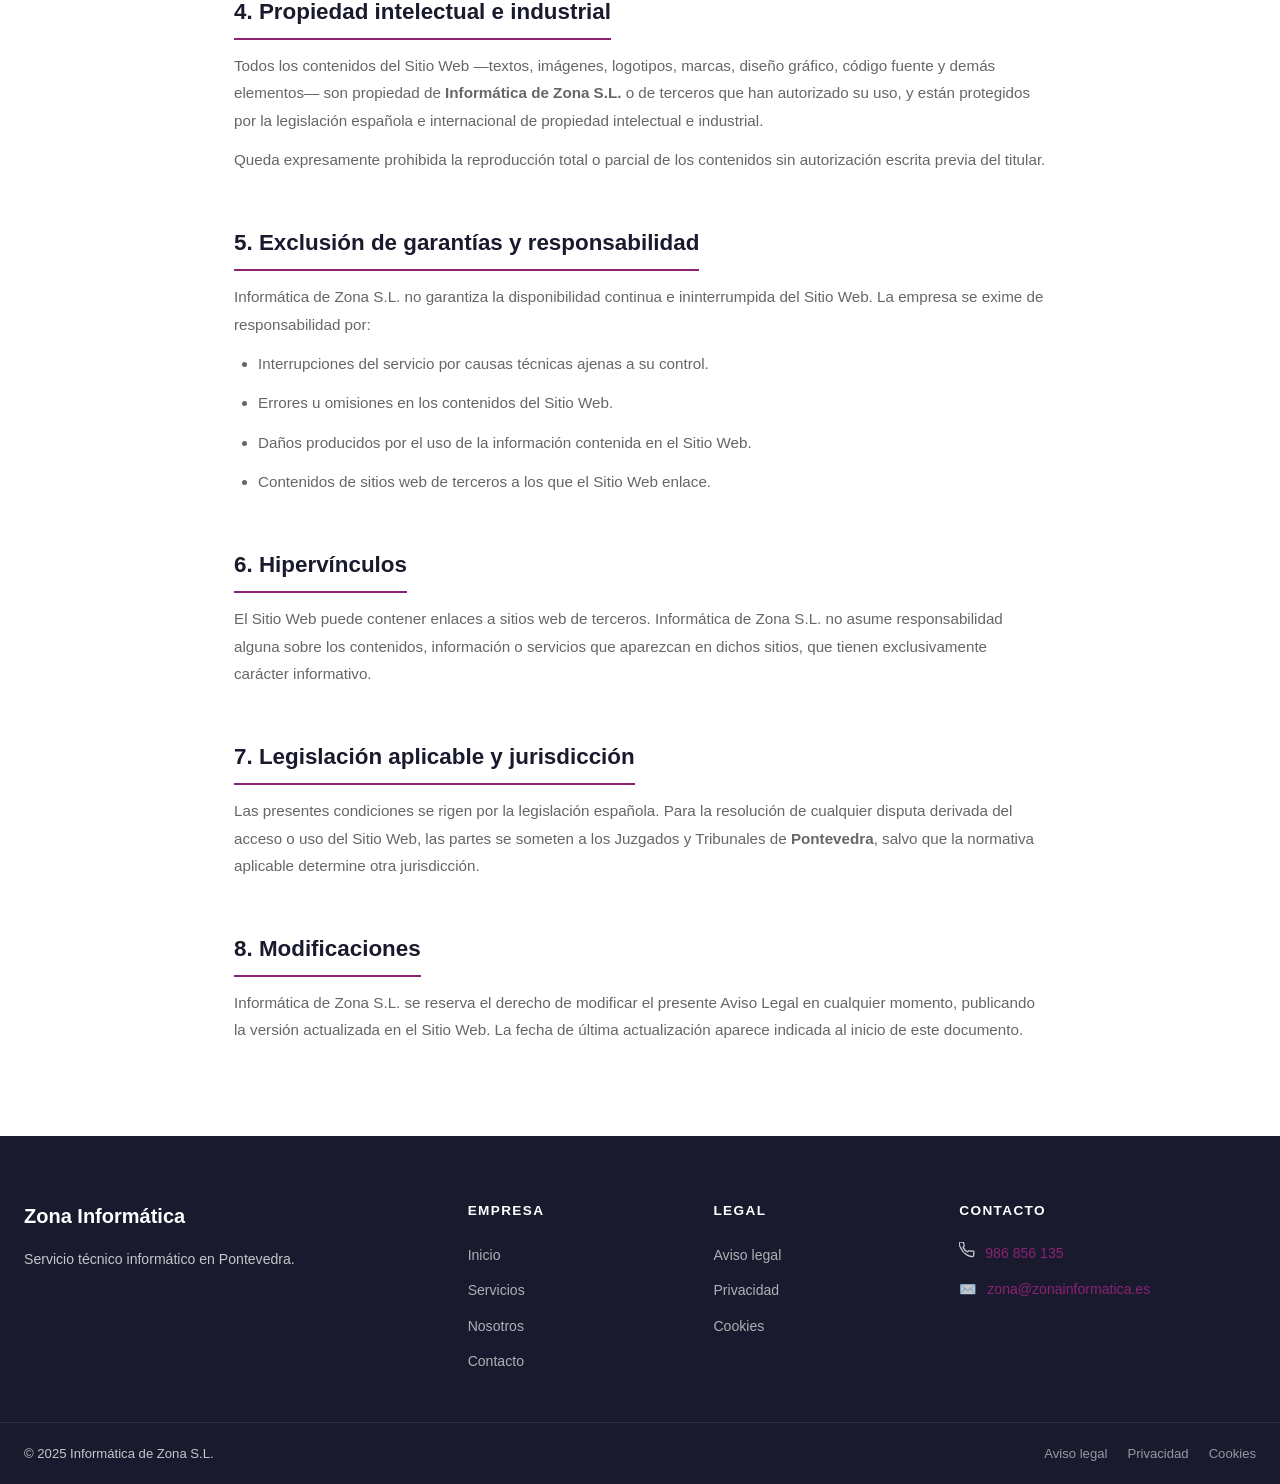
==== commit d2cb4879: "Reemplazar emojis por SVG premium, arreglar page-hero, icono Facebook - Todos los emojis de servicio" ====
--- a/aviso-legal.html
+++ b/aviso-legal.html
@@ -17,7 +17,7 @@
     <div class="container">
       <div class="topbar__inner">
         <div class="topbar__contacts">
-          <span class="topbar__item">📞 <a href="tel:+34986856135">986 856 135</a></span>
+          <span class="topbar__item"><svg width="16" height="16" viewBox="0 0 24 24" fill="none" stroke="currentColor" stroke-width="2" stroke-linecap="round" stroke-linejoin="round" aria-hidden="true"><path d="M22 16.92v3a2 2 0 01-2.18 2 19.79 19.79 0 01-8.63-3.07A19.5 19.5 0 013.07 9.81a19.79 19.79 0 01-3.07-8.67A2 2 0 012 .18h3a2 2 0 012 1.72c.127.96.361 1.903.7 2.81a2 2 0 01-.45 2.11L6.09 8a16 16 0 006.91 6.91l1.27-1.27a2 2 0 012.11-.45c.907.339 1.85.573 2.81.7A2 2 0 0122 16.92z"/></svg> <a href="tel:+34986856135">986 856 135</a></span>
           <span class="topbar__item">✉️ <a href="mailto:zona@zonainformatica.es">zona@zonainformatica.es</a></span>
         </div>
       </div>
@@ -145,7 +145,7 @@
         <div>
           <h3 class="footer__col-title">Contacto</h3>
           <div class="footer__contact-items">
-            <div class="footer__contact-item"><span aria-hidden="true">📞</span><a href="tel:+34986856135">986 856 135</a></div>
+            <div class="footer__contact-item"><span aria-hidden="true"><svg width="16" height="16" viewBox="0 0 24 24" fill="none" stroke="currentColor" stroke-width="2" stroke-linecap="round" stroke-linejoin="round" aria-hidden="true"><path d="M22 16.92v3a2 2 0 01-2.18 2 19.79 19.79 0 01-8.63-3.07A19.5 19.5 0 013.07 9.81a19.79 19.79 0 01-3.07-8.67A2 2 0 012 .18h3a2 2 0 012 1.72c.127.96.361 1.903.7 2.81a2 2 0 01-.45 2.11L6.09 8a16 16 0 006.91 6.91l1.27-1.27a2 2 0 012.11-.45c.907.339 1.85.573 2.81.7A2 2 0 0122 16.92z"/></svg></span><a href="tel:+34986856135">986 856 135</a></div>
             <div class="footer__contact-item"><span aria-hidden="true">✉️</span><a href="mailto:zona@zonainformatica.es">zona@zonainformatica.es</a></div>
           </div>
         </div>
--- a/css/style.css
+++ b/css/style.css
@@ -22,15 +22,16 @@
   --shadow-lg: 0 8px 40px rgba(0,0,0,0.16);
   --radius: 8px;
   --transition: 0.3s ease;
-  --max-width: 1200px;
+  --max-width: 1380px;
 }
 
 /* --- Reset & Base --- */
 *, *::before, *::after { box-sizing: border-box; margin: 0; padding: 0; }
 
 html {
-  scroll-behavior: smooth;
   font-size: 16px;
+  overflow-x: hidden;
+  -webkit-text-size-adjust: 100%;
 }
 
 body {
@@ -38,6 +39,9 @@
   color: var(--color-text);
   background: var(--color-white);
   line-height: 1.6;
+  overflow-x: hidden;
+  width: 100%;
+  -webkit-overflow-scrolling: touch;
 }
 
 img { max-width: 100%; height: auto; display: block; }
@@ -93,7 +97,7 @@
   margin-bottom: 16px;
 }
 .section--dark .section__title,
-.section--primary .section__title { color: var(--color-white); }
+.section--primary .section__title { color: #ffffff !important; }
 
 .section__subtitle {
   font-size: 1.05rem;
@@ -102,7 +106,7 @@
   margin: 0 auto;
 }
 .section--dark .section__subtitle,
-.section--primary .section__subtitle { color: rgba(255,255,255,0.8); }
+.section--primary .section__subtitle { color: rgba(255,255,255,0.85) !important; }
 
 /* --- Buttons --- */
 .btn {
@@ -267,8 +271,8 @@
 
 /* --- Hero --- */
 .hero {
-  background: linear-gradient(135deg, var(--color-dark) 0%, #2d0a24 50%, var(--color-primary-dark) 100%);
-  color: var(--color-white);
+  background: linear-gradient(160deg, #2c1654 0%, #4a1f7c 40%, #6b2490 100%);
+  color: #ffffff;
   padding: 100px 0 80px;
   position: relative;
   overflow: hidden;
@@ -281,7 +285,7 @@
   right: -10%;
   width: 700px;
   height: 700px;
-  background: radial-gradient(circle, rgba(139,34,114,0.3) 0%, transparent 70%);
+  background: radial-gradient(circle, rgba(180,80,160,0.22) 0%, transparent 70%);
   pointer-events: none;
 }
 
@@ -292,9 +296,11 @@
   left: -5%;
   width: 400px;
   height: 400px;
-  background: radial-gradient(circle, rgba(192,48,110,0.15) 0%, transparent 70%);
+  background: radial-gradient(circle, rgba(192,48,110,0.08) 0%, transparent 70%);
   pointer-events: none;
 }
+
+.hero *, .hero a { color: inherit; }
 
 .hero__inner {
   display: grid;
@@ -340,6 +346,7 @@
   line-height: 1.15;
   margin-bottom: 20px;
   letter-spacing: -0.02em;
+  color: #ffffff !important;
 }
 
 .hero__title em {
@@ -349,7 +356,7 @@
 
 .hero__text {
   font-size: 1.1rem;
-  color: rgba(255,255,255,0.8);
+  color: rgba(255,255,255,0.85);
   margin-bottom: 36px;
   max-width: 520px;
 }
@@ -642,6 +649,7 @@
   font-size: clamp(1.8rem, 3vw, 2.6rem);
   font-weight: 800;
   margin-bottom: 16px;
+  color: #ffffff !important;
 }
 
 .cta-banner__text {
@@ -765,8 +773,8 @@
 
 /* --- Page Hero --- */
 .page-hero {
-  background: linear-gradient(135deg, var(--color-dark) 0%, #2d0a24 100%);
-  color: var(--color-white);
+  background: linear-gradient(160deg, #2c1654 0%, #4a1f7c 50%, #6b2490 100%);
+  color: #ffffff;
   padding: 64px 0 56px;
   text-align: center;
 }
@@ -788,6 +796,7 @@
   font-size: clamp(2rem, 4vw, 3rem);
   font-weight: 800;
   margin-bottom: 12px;
+  color: #ffffff !important;
 }
 
 .page-hero__subtitle {
@@ -1226,3 +1235,26 @@
   body { font-size: 12pt; }
   a[href]::after { content: " (" attr(href) ")"; font-size: 0.8em; }
 }
+
+/* --- Mobile scroll & rendering fixes --- */
+.fade-in {
+  will-change: transform, opacity;
+  -webkit-backface-visibility: hidden;
+  backface-visibility: hidden;
+}
+
+/* Force white text on all dark/colored backgrounds */
+.hero, .cta-banner, .section--primary, .section--dark,
+.stats-band, .topbar {
+  color: #ffffff;
+}
+.hero *, .cta-banner *, .section--primary *, .section--dark *,
+.stats-band *, .topbar * {
+  color: inherit;
+}
+.hero a, .cta-banner a, .section--primary a, .section--dark a,
+.stats-band a, .topbar a {
+  color: #ffffff;
+}
+
+.service-detail-card__icon svg, .value-card__icon svg { color: var(--color-primary); }
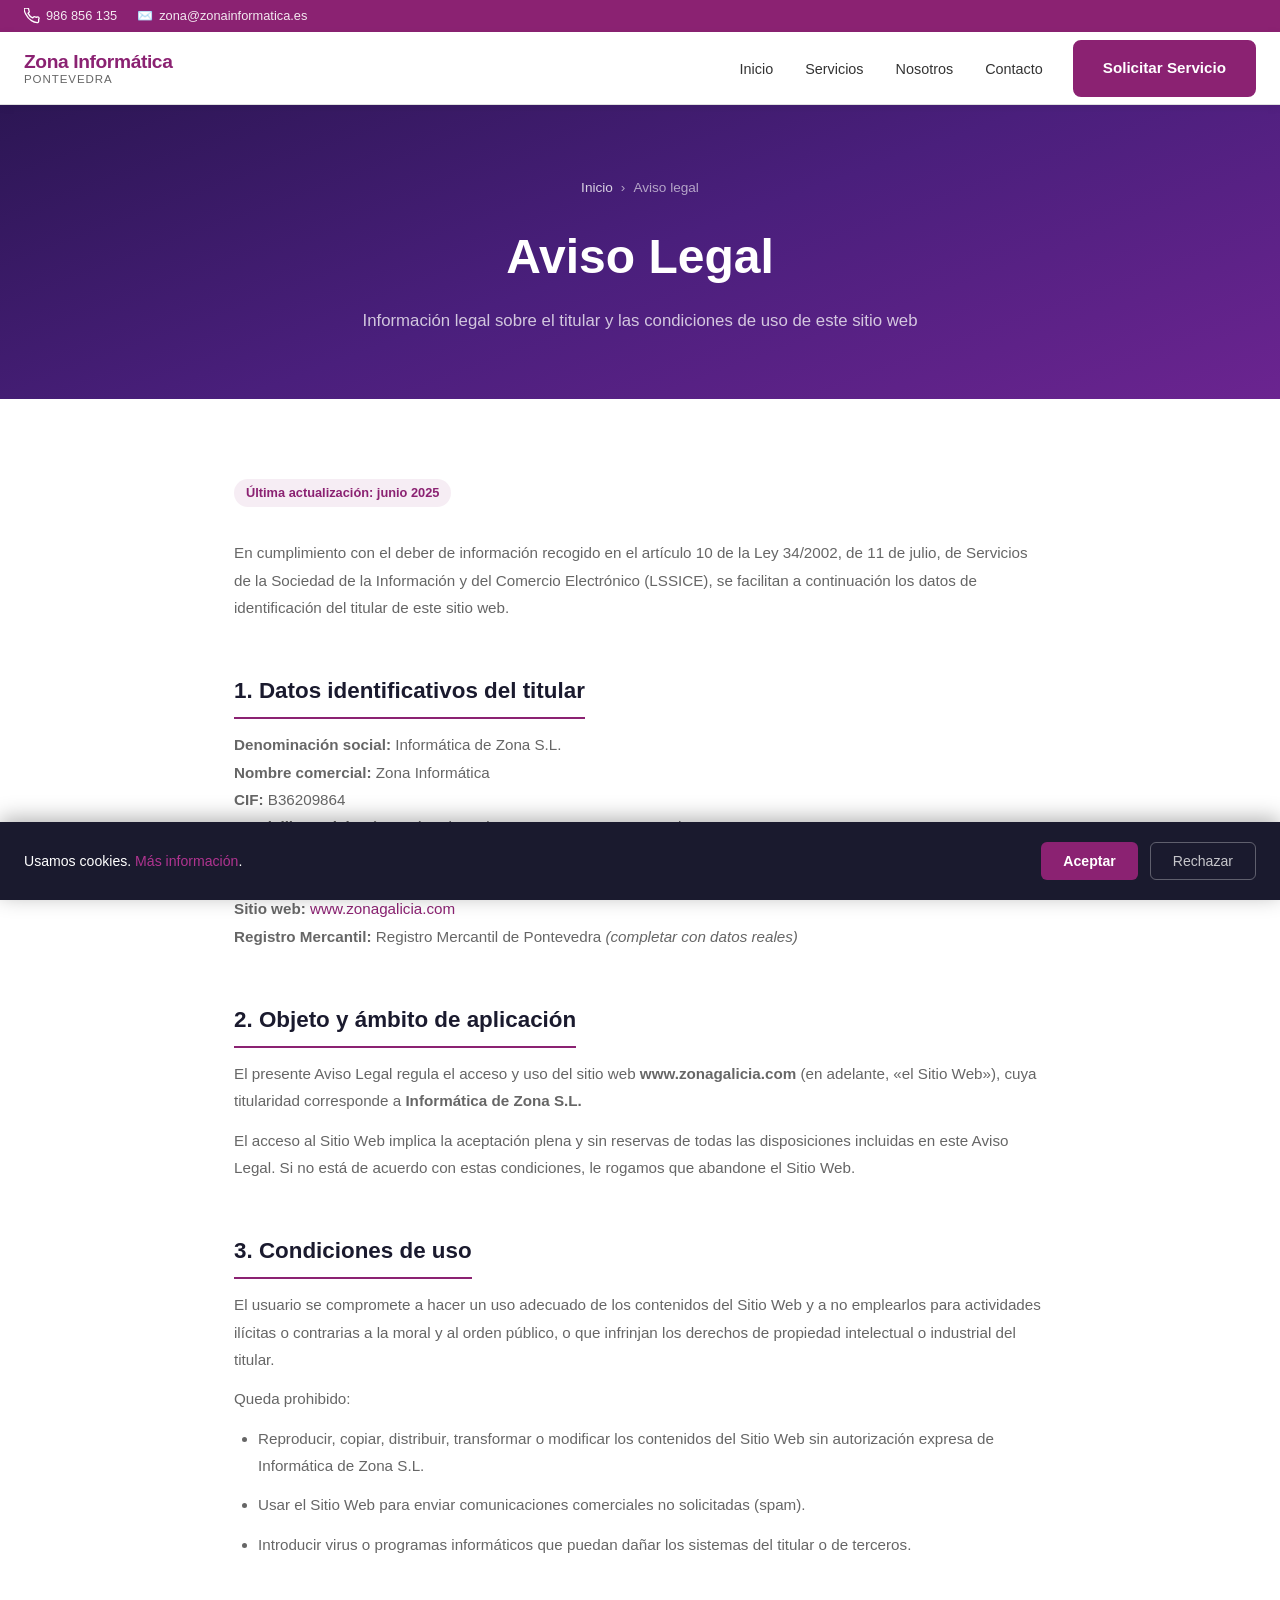
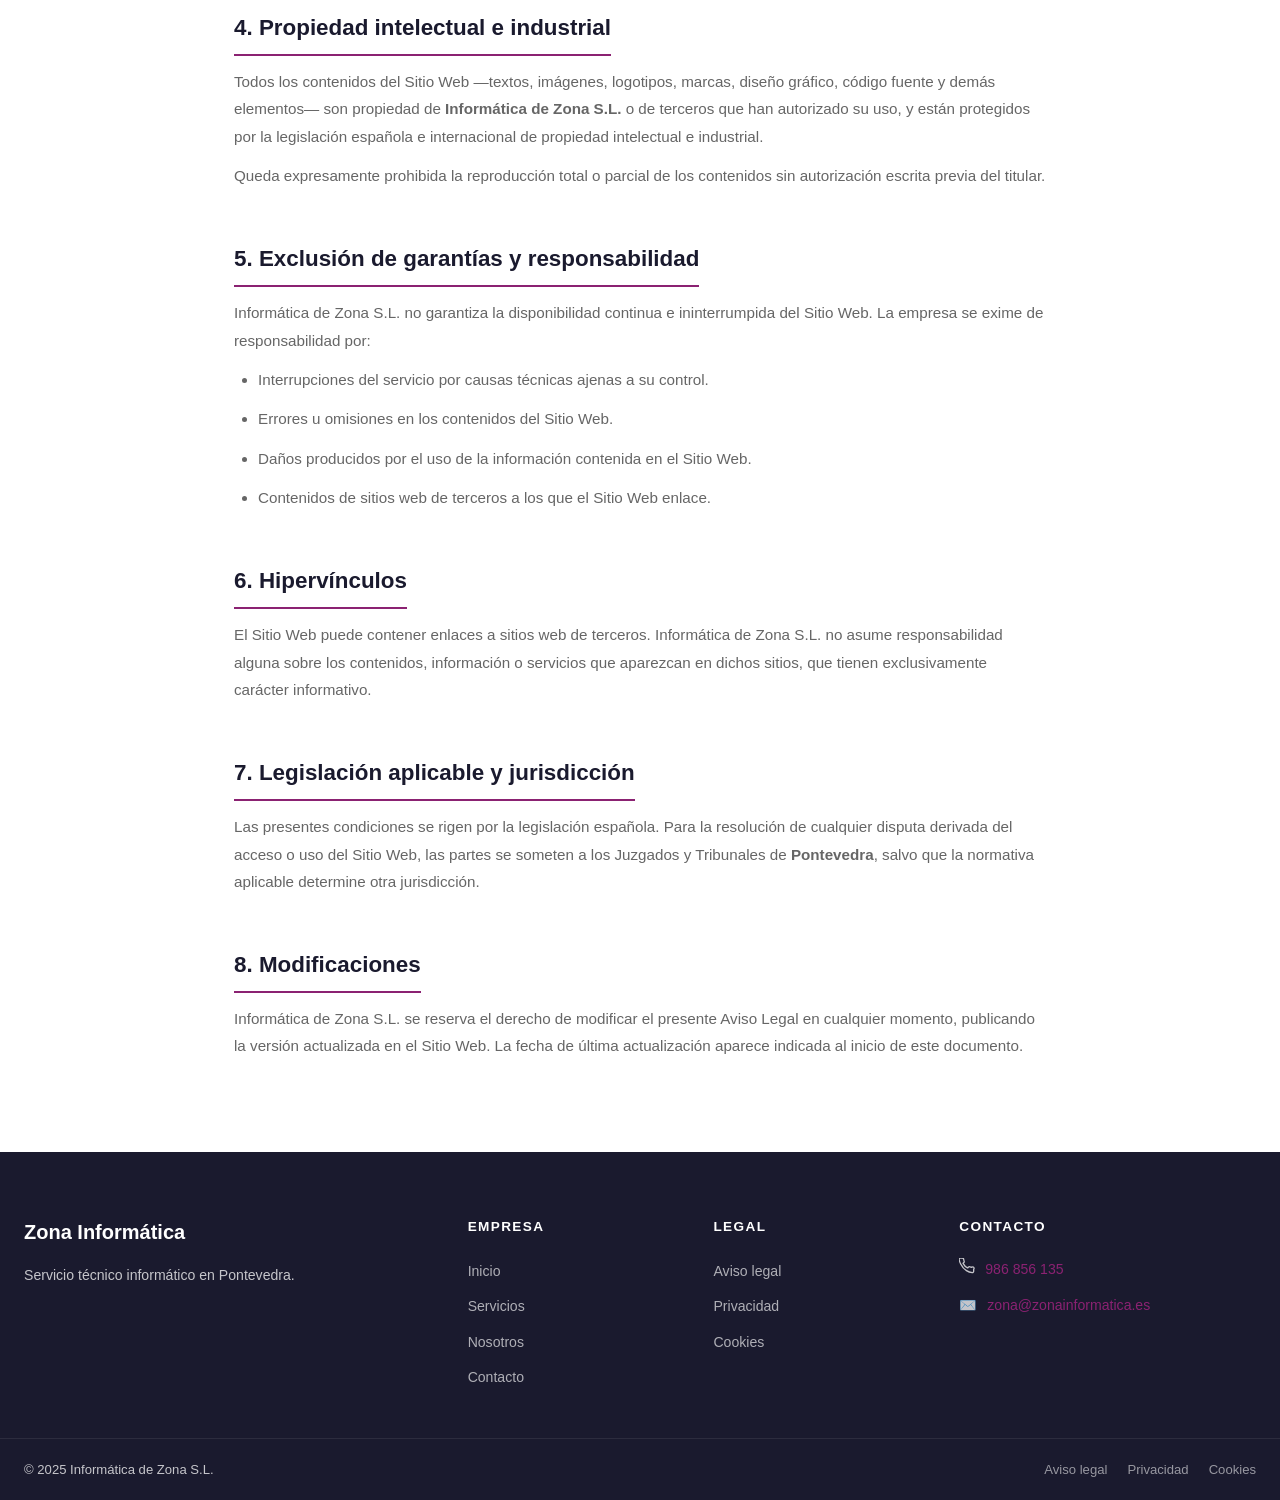
==== commit 385adb18: "Arreglar page-hero: centrado correcto y eliminar skip-link visible - Skip-link eliminado de las 7 pá" ====
--- a/aviso-legal.html
+++ b/aviso-legal.html
@@ -10,8 +10,6 @@
   <title>Aviso Legal | Zona Informática Pontevedra</title>
 </head>
 <body>
-
-  <a class="skip-link" href="#main-content">Saltar al contenido principal</a>
 
   <div class="topbar">
     <div class="container">
--- a/css/style.css
+++ b/css/style.css
@@ -775,9 +775,14 @@
 .page-hero {
   background: linear-gradient(160deg, #2c1654 0%, #4a1f7c 50%, #6b2490 100%);
   color: #ffffff;
-  padding: 64px 0 56px;
+  padding: 72px 0 64px;
   text-align: center;
-}
+  display: flex;
+  align-items: center;
+  min-height: 260px;
+}
+
+.page-hero > .container { width: 100%; }
 
 .page-hero__breadcrumb {
   display: flex;
@@ -797,6 +802,7 @@
   font-weight: 800;
   margin-bottom: 12px;
   color: #ffffff !important;
+  text-align: center;
 }
 
 .page-hero__subtitle {
